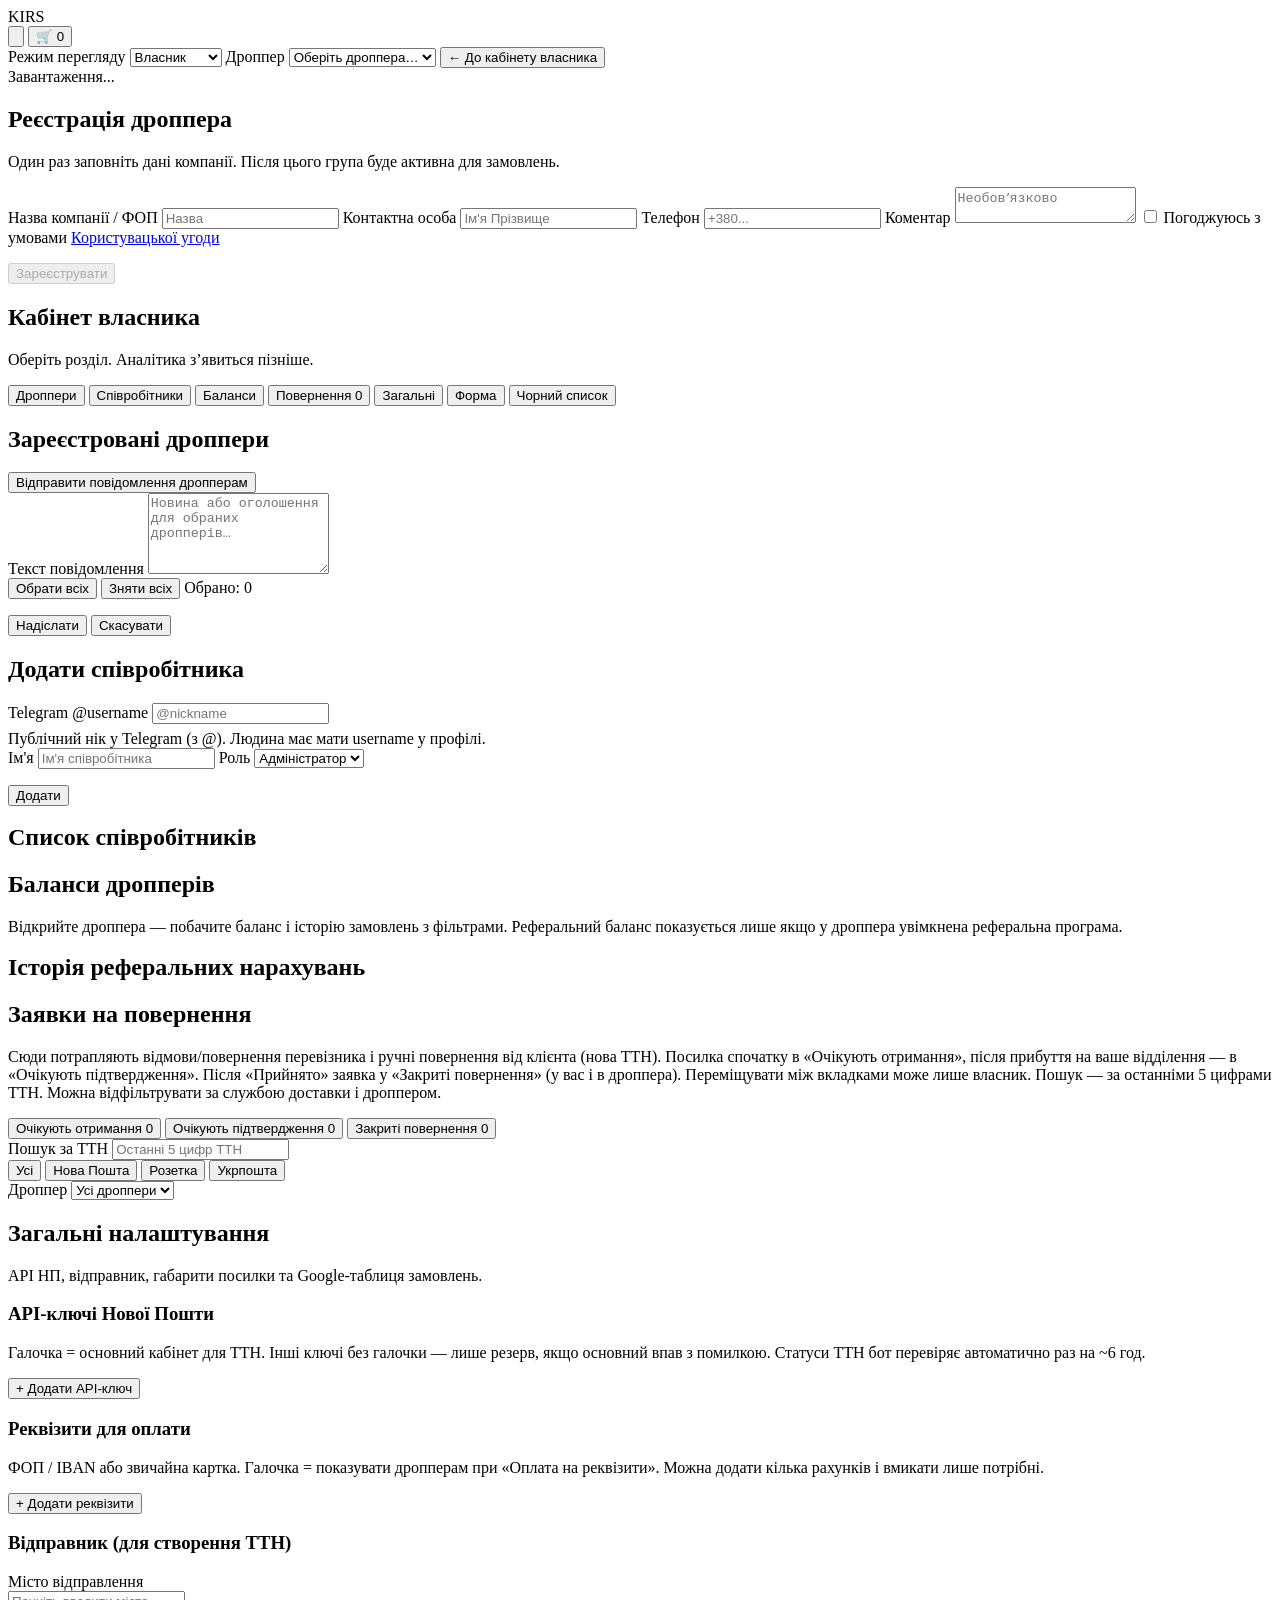
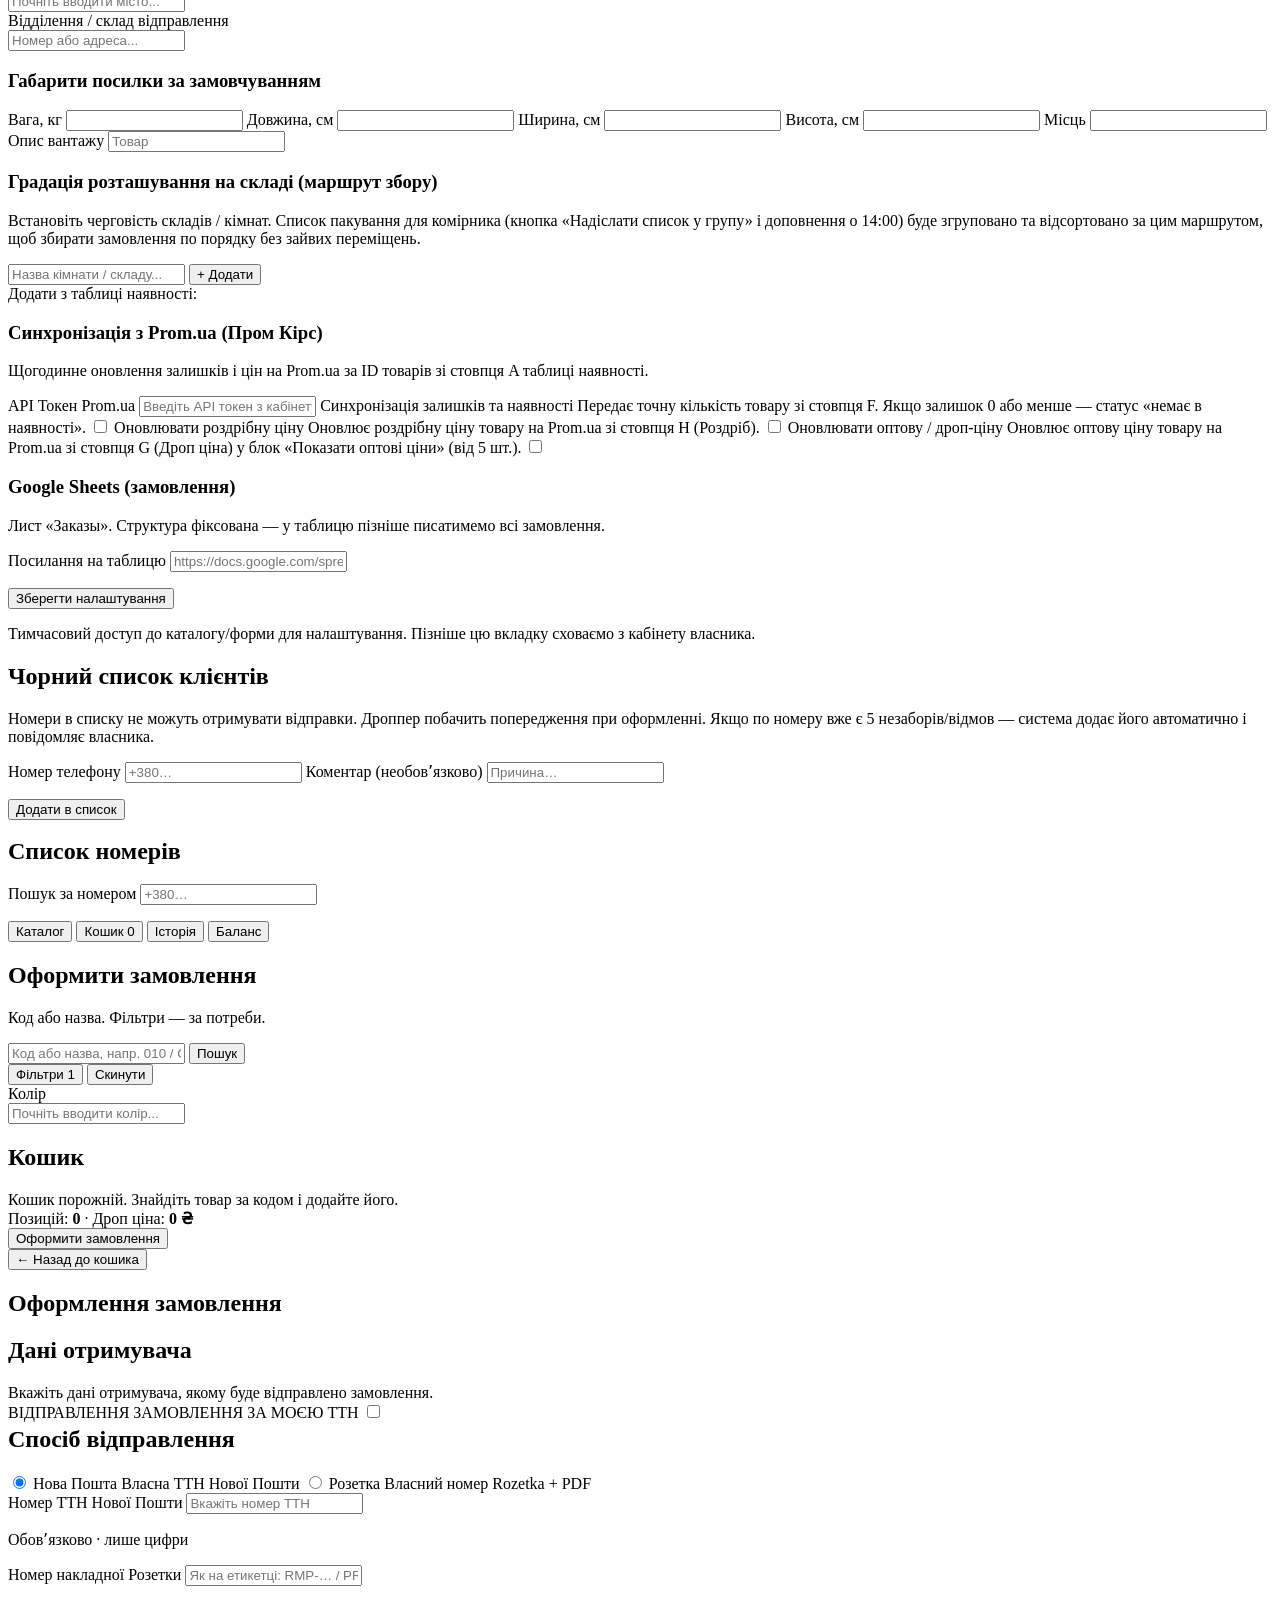
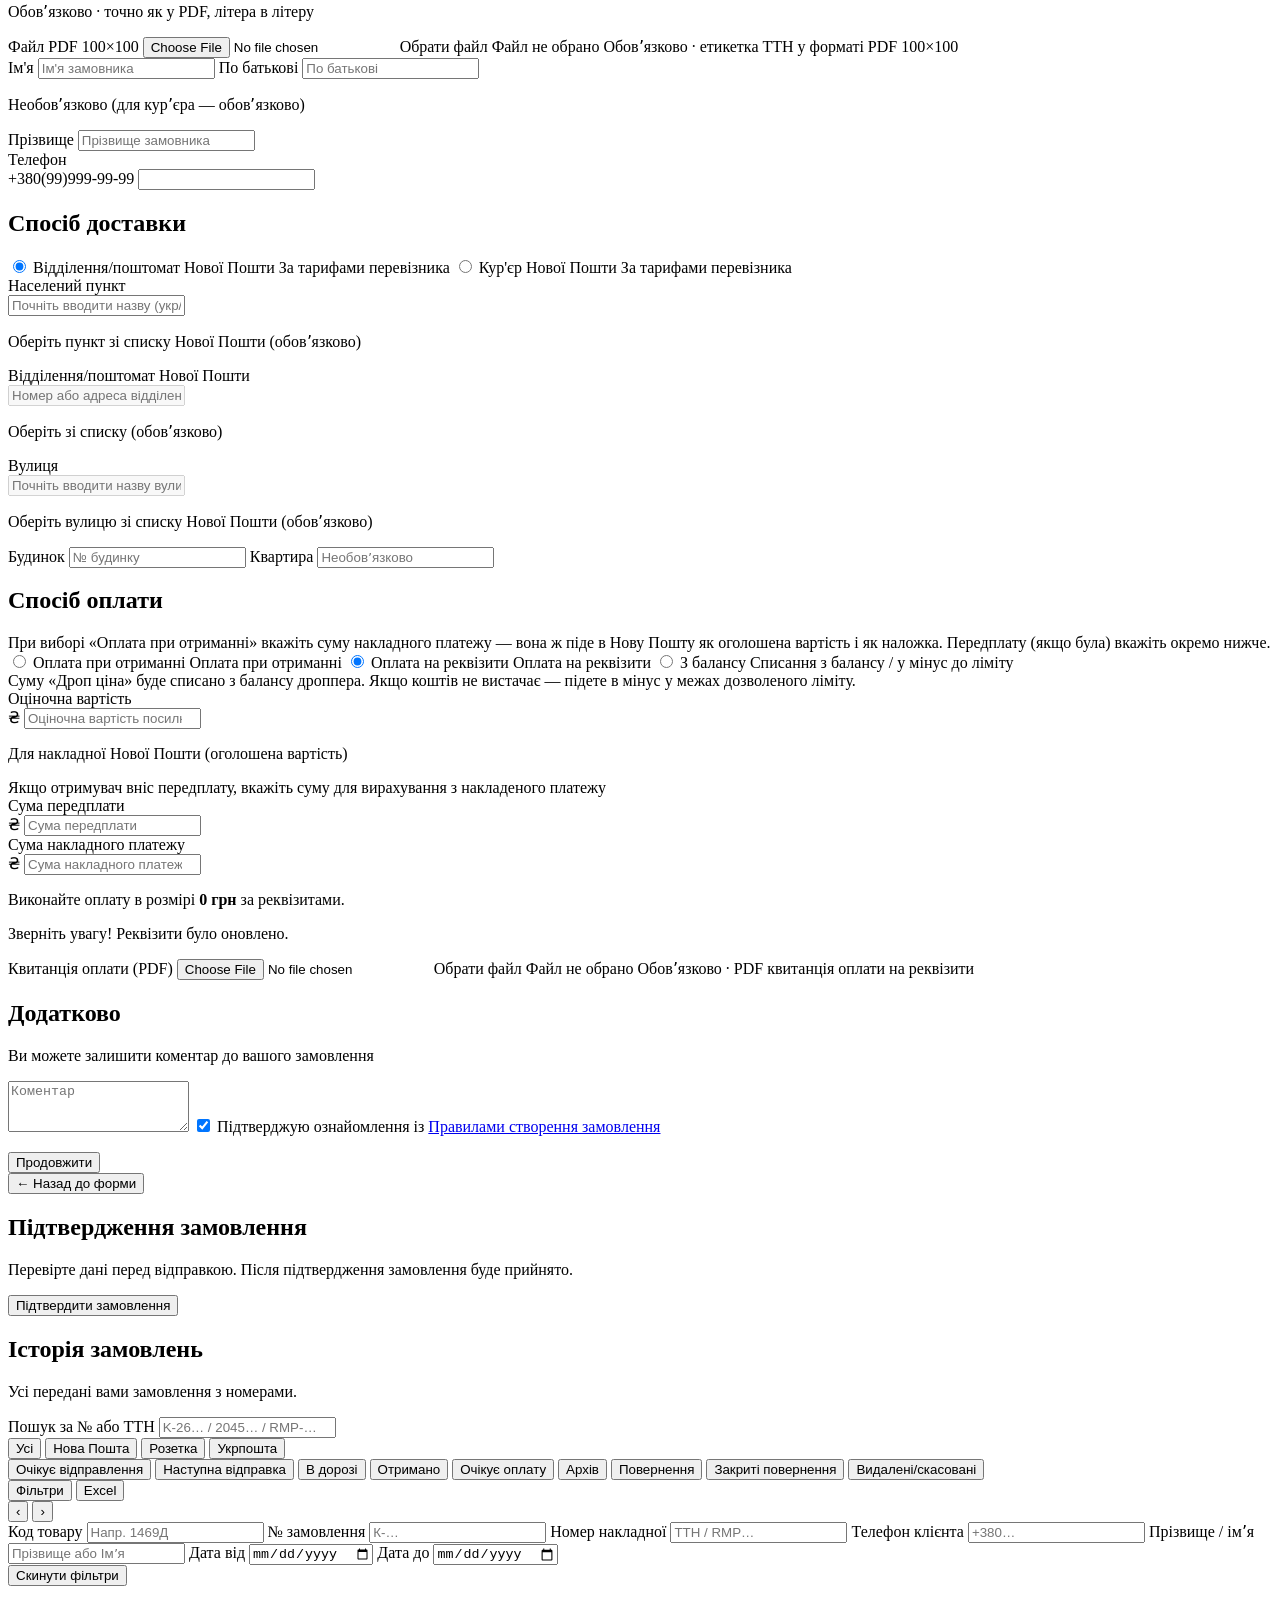
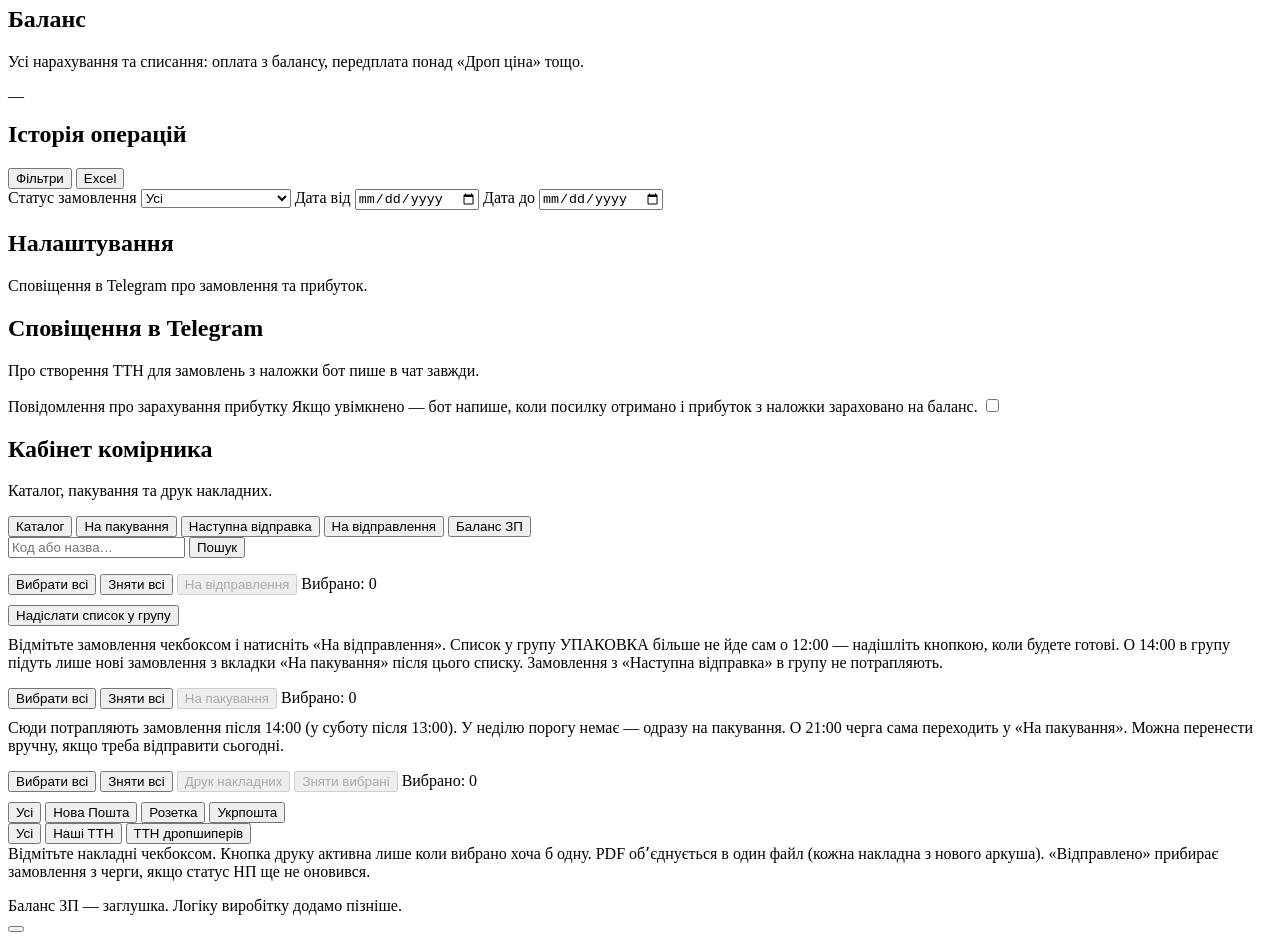
==== miniapp/index.html @ 21a5bccc "Match Rozetka TTNs letter-for-letter instead of forcing RMP-. Co-authored-by: Cursor <cursoragent@cu" ====
<!DOCTYPE html>
<html lang="uk">
<head>
  <meta charset="UTF-8" />
  <meta name="viewport" content="width=device-width, initial-scale=1, maximum-scale=1, user-scalable=no" />
  <title>Kirs — Замовлення</title>
  <link rel="icon" type="image/png" href="/static/favicon.png?v=20260912icon1" />
  <link rel="apple-touch-icon" href="/static/favicon.png?v=20260912icon1" />
  <script src="https://telegram.org/js/telegram-web-app.js"></script>
  <link rel="stylesheet" href="/static/styles.css?v=20261014pay1" />
</head>
<body>
  <div class="app">
    <header class="topbar">
      <div class="brand">KIRS</div>
      <div class="topbar-actions hidden" id="topbarActions">
        <button type="button" class="settings-chip" id="settingsChip" aria-label="Налаштування" title="Налаштування">
          <svg viewBox="0 0 24 24" fill="none" stroke="currentColor" stroke-width="2" stroke-linecap="round" stroke-linejoin="round" aria-hidden="true">
            <circle cx="12" cy="12" r="3"></circle>
            <path d="M19.4 15a1.65 1.65 0 0 0 .33 1.82l.06.06a2 2 0 1 1-2.83 2.83l-.06-.06a1.65 1.65 0 0 0-1.82-.33 1.65 1.65 0 0 0-1 1.51V21a2 2 0 1 1-4 0v-.09A1.65 1.65 0 0 0 9 19.4a1.65 1.65 0 0 0-1.82.33l-.06.06a2 2 0 1 1-2.83-2.83l.06-.06A1.65 1.65 0 0 0 4.68 15a1.65 1.65 0 0 0-1.51-1H3a2 2 0 1 1 0-4h.09A1.65 1.65 0 0 0 4.6 9a1.65 1.65 0 0 0-.33-1.82l-.06-.06a2 2 0 1 1 2.83-2.83l.06.06A1.65 1.65 0 0 0 9 4.68a1.65 1.65 0 0 0 1-1.51V3a2 2 0 1 1 4 0v.09a1.65 1.65 0 0 0 1 1.51 1.65 1.65 0 0 0 1.82-.33l.06-.06a2 2 0 1 1 2.83 2.83l-.06.06A1.65 1.65 0 0 0 19.4 9a1.65 1.65 0 0 0 1.51 1H21a2 2 0 1 1 0 4h-.09a1.65 1.65 0 0 0-1.51 1z"></path>
          </svg>
        </button>
        <button type="button" class="cart-chip" id="cartChip" aria-label="Кошик">
          <span class="cart-chip-icon">🛒</span>
          <span id="cartChipText">0</span>
        </button>
      </div>
    </header>

    <div id="rolePreviewBar" class="role-preview-bar hidden">
      <label class="role-preview-field">
        <span class="role-preview-label">Режим перегляду</span>
        <select id="previewRoleSelect">
          <option value="owner">Власник</option>
          <option value="dropper">Дроппер</option>
          <option value="admin">Адмін</option>
          <option value="manager">Менеджер</option>
          <option value="warehouse">Кладовщик</option>
        </select>
      </label>
      <label id="previewDropperWrap" class="role-preview-field hidden">
        <span class="role-preview-label">Дроппер</span>
        <select id="previewDropperSelect">
          <option value="">Оберіть дроппера…</option>
        </select>
      </label>
      <button type="button" id="previewBackOwner" class="btn secondary role-preview-back hidden">
        ← До кабінету власника
      </button>
    </div>
    <div id="previewBanner" class="preview-banner hidden" role="status"></div>

    <div id="bootStatus" class="view status">Завантаження...</div>

    <section id="registerView" class="view hidden">
      <h1 class="title">Реєстрація дроппера</h1>
      <p class="hint">Один раз заповніть дані компанії. Після цього група буде активна для замовлень.</p>
      <form id="registerForm" novalidate>
        <label class="field">
          <span class="field-label">Назва компанії / ФОП</span>
          <input id="regCompany" name="company_name" type="text" required placeholder="Назва" />
        </label>
        <label class="field">
          <span class="field-label">Контактна особа</span>
          <input id="regContact" name="contact_name" type="text" required placeholder="Ім'я Прізвище" />
        </label>
        <label class="field">
          <span class="field-label">Телефон</span>
          <input id="regPhone" name="phone" type="tel" inputmode="tel" required placeholder="+380..." />
        </label>
        <label class="field">
          <span class="field-label">Коментар</span>
          <textarea id="regComment" name="comment" rows="2" placeholder="Необовʼязково"></textarea>
        </label>
        <label class="check-row">
          <input type="checkbox" id="regAgreementAccepted" name="agreementAccepted" required />
          <span>
            Погоджуюсь з умовами
            <a
              class="inline-doc-link"
              href="/static/docs/user-agreement.html"
              target="_blank"
              rel="noopener noreferrer"
              >Користувацької угоди</a
            >
          </span>
        </label>
        <p id="registerError" class="form-error hidden"></p>
        <button type="submit" class="btn primary block" id="registerSubmit" disabled>Зареєструвати</button>
      </form>
    </section>

    <section id="ownerView" class="view hidden">
      <h1 class="title">Кабінет власника</h1>
      <p class="hint">Оберіть розділ. Аналітика з’явиться пізніше.</p>

      <nav class="tabs owner-tabs" id="ownerTabs">
        <button type="button" class="tab active" data-owner-tab="droppers">Дроппери</button>
        <button type="button" class="tab" data-owner-tab="staff">Співробітники</button>
        <button type="button" class="tab" data-owner-tab="balances">Баланси</button>
        <button type="button" class="tab" data-owner-tab="returns">
          Повернення <span class="badge hidden" data-returns-nav-count>0</span>
        </button>
        <button type="button" class="tab" data-owner-tab="settings">Загальні</button>
        <button type="button" class="tab" data-owner-tab="order">Форма</button>
        <button type="button" class="tab" data-owner-tab="blacklist">Чорний список</button>
      </nav>

      <div id="ownerTabDroppers" class="owner-panel">
        <div class="owner-droppers-head">
          <h2 class="section-title">Зареєстровані дроппери</h2>
          <button type="button" class="owner-broadcast-btn" id="ownerBroadcastOpen">
            Відправити повідомлення дропперам
          </button>
        </div>
        <div id="ownerBroadcastPanel" class="owner-broadcast-panel hidden">
          <label class="field">
            <span class="field-label">Текст повідомлення</span>
            <textarea
              id="ownerBroadcastText"
              rows="5"
              maxlength="3500"
              placeholder="Новина або оголошення для обраних дропперів…"
            ></textarea>
          </label>
          <div class="owner-broadcast-toolbar">
            <button type="button" class="btn secondary" id="ownerBroadcastSelectAll">Обрати всіх</button>
            <button type="button" class="btn secondary" id="ownerBroadcastClearAll">Зняти всіх</button>
            <span class="meta-soft" id="ownerBroadcastCount">Обрано: 0</span>
          </div>
          <p id="ownerBroadcastError" class="form-error hidden"></p>
          <div class="owner-broadcast-send-row">
            <button type="button" class="btn primary" id="ownerBroadcastSend">Надіслати</button>
            <button type="button" class="btn secondary" id="ownerBroadcastCancel">Скасувати</button>
          </div>
        </div>
        <div id="ownerDroppers" class="results"></div>
      </div>

      <div id="ownerTabStaff" class="owner-panel hidden">
        <h2 class="section-title">Додати співробітника</h2>
        <form id="staffForm" novalidate>
          <label class="field">
            <span class="field-label">Telegram @username</span>
            <input id="staffUsername" type="text" required placeholder="@nickname" autocomplete="off" />
            <span class="hint" style="margin-top:6px;display:block">
              Публічний нік у Telegram (з @). Людина має мати username у профілі.
            </span>
          </label>
          <label class="field">
            <span class="field-label">Ім'я</span>
            <input id="staffName" type="text" placeholder="Ім'я співробітника" />
          </label>
          <label class="field">
            <span class="field-label">Роль</span>
            <select id="staffRole">
              <option value="admin">Адміністратор</option>
              <option value="manager">Менеджер</option>
              <option value="warehouse">Комірник</option>
            </select>
          </label>
          <p id="staffError" class="form-error hidden"></p>
          <button type="submit" class="btn primary block">Додати</button>
        </form>

        <h2 class="section-title" style="margin-top:18px">Список співробітників</h2>
        <div id="ownerStaff" class="results"></div>
      </div>

      <div id="ownerTabBalances" class="owner-panel hidden">
        <h2 class="section-title">Баланси дропперів</h2>
        <p class="hint">Відкрийте дроппера — побачите баланс і історію замовлень з фільтрами. Реферальний баланс показується лише якщо у дроппера увімкнена реферальна програма.</p>
        <div id="ownerBalances" class="results"></div>
        <div id="ownerReferralHistoryWrap" class="hidden">
          <h2 class="section-title" style="margin-top:18px">Історія реферальних нарахувань</h2>
          <div id="ownerReferralHistory" class="results"></div>
        </div>
      </div>

      <div id="ownerTabReturns" class="owner-panel hidden">
        <h2 class="section-title">Заявки на повернення</h2>
        <p class="hint">
          Сюди потрапляють відмови/повернення перевізника і ручні повернення від клієнта
          (нова ТТН). Посилка спочатку в «Очікують отримання», після прибуття на ваше
          відділення — в «Очікують підтвердження». Після «Прийнято» заявка у
          «Закриті повернення» (у вас і в дроппера). Переміщувати між вкладками може
          лише власник. Пошук — за останніми 5 цифрами ТТН. Можна відфільтрувати
          за службою доставки і дроппером.
        </p>
        <div class="owner-returns-tabs" id="ownerReturnsTabs" role="tablist">
          <button type="button" class="tab active" data-returns-bucket="awaiting_receipt">
            Очікують отримання
            <span class="badge hidden" data-returns-count="awaiting_receipt">0</span>
          </button>
          <button type="button" class="tab" data-returns-bucket="awaiting_confirm">
            Очікують підтвердження
            <span class="badge hidden" data-returns-count="awaiting_confirm">0</span>
          </button>
          <button type="button" class="tab" data-returns-bucket="closed">
            Закриті повернення
            <span class="badge hidden" data-returns-count="closed">0</span>
          </button>
        </div>
        <label class="field" style="margin-top:12px">
          <span class="field-label">Пошук за ТТН</span>
          <input id="ownerReturnsSearch" type="search" inputmode="numeric" placeholder="Останні 5 цифр ТТН" autocomplete="off" />
        </label>
        <div class="owner-returns-filters">
          <div class="warehouse-carrier-filters" id="ownerReturnsCarrierFilters">
            <button type="button" class="chip-tag active" data-returns-carrier="all">Усі</button>
            <button type="button" class="chip-tag" data-returns-carrier="np">Нова Пошта</button>
            <button type="button" class="chip-tag" data-returns-carrier="rozetka">Розетка</button>
            <button type="button" class="chip-tag" data-returns-carrier="ukrposhta">Укрпошта</button>
          </div>
          <label class="field compact-field owner-returns-dropper-field">
            <span class="field-label">Дроппер</span>
            <select id="ownerReturnsDropperFilter">
              <option value="">Усі дроппери</option>
            </select>
          </label>
        </div>
        <div id="ownerReturnsList" class="results" style="margin-top:12px"></div>
      </div>

      <div id="ownerTabSettings" class="owner-panel hidden">
        <h2 class="section-title">Загальні налаштування</h2>
        <p class="hint">API НП, відправник, габарити посилки та Google-таблиця замовлень.</p>
        <form id="generalSettingsForm" novalidate>
          <div class="form-section">
            <h3 class="section-title">API-ключі Нової Пошти</h3>
            <p class="hint">Галочка = основний кабінет для ТТН. Інші ключі без галочки — лише резерв, якщо основний впав з помилкою. Статуси ТТН бот перевіряє автоматично раз на ~6 год.</p>
            <p class="hint" id="npWebhookHint"></p>
            <div id="npApiKeysList" class="np-keys-list"></div>
            <button type="button" class="btn primary" id="npApiKeyAdd">+ Додати API-ключ</button>
          </div>

          <div class="form-section">
            <h3 class="section-title">Реквізити для оплати</h3>
            <p class="hint">
              ФОП / IBAN або звичайна картка. Галочка = показувати дропперам при «Оплата на реквізити».
              Можна додати кілька рахунків і вмикати лише потрібні.
            </p>
            <div id="paymentRequisitesList" class="np-keys-list"></div>
            <button type="button" class="btn primary" id="paymentRequisiteAdd">+ Додати реквізити</button>
          </div>

          <div class="form-section">
            <h3 class="section-title">Відправник (для створення ТТН)</h3>
            <label class="field">
              <span class="field-label">Місто відправлення</span>
              <div class="ac-field" data-ac="sender-city">
                <input id="senderCity" type="text" autocomplete="off" placeholder="Почніть вводити місто..." />
                <div class="ac-dropdown hidden" id="senderCityDropdown" role="listbox"></div>
              </div>
              <input type="hidden" id="senderCityRef" />
              <input type="hidden" id="senderSettlementRef" />
            </label>
            <label class="field">
              <span class="field-label">Відділення / склад відправлення</span>
              <div class="ac-field" data-ac="sender-warehouse">
                <input id="senderWarehouse" type="text" autocomplete="off" placeholder="Номер або адреса..." />
                <div class="ac-dropdown hidden" id="senderWarehouseDropdown" role="listbox"></div>
              </div>
              <input type="hidden" id="senderWarehouseRef" />
              <input type="hidden" id="senderWarehouseNumber" />
            </label>
          </div>

          <div class="form-section">
            <h3 class="section-title">Габарити посилки за замовчуванням</h3>
            <div class="dims-grid">
              <label class="field compact-field">
                <span class="field-label">Вага, кг</span>
                <input id="parcelWeight" type="number" min="0.1" step="0.1" />
              </label>
              <label class="field compact-field">
                <span class="field-label">Довжина, см</span>
                <input id="parcelLength" type="number" min="1" step="1" />
              </label>
              <label class="field compact-field">
                <span class="field-label">Ширина, см</span>
                <input id="parcelWidth" type="number" min="1" step="1" />
              </label>
              <label class="field compact-field">
                <span class="field-label">Висота, см</span>
                <input id="parcelHeight" type="number" min="1" step="1" />
              </label>
              <label class="field compact-field">
                <span class="field-label">Місць</span>
                <input id="parcelSeats" type="number" min="1" step="1" />
              </label>
            </div>
            <label class="field">
              <span class="field-label">Опис вантажу</span>
              <input id="parcelDescription" type="text" placeholder="Товар" />
            </label>
          </div>

          <div class="form-section">
            <h3 class="section-title">Градація розташування на складі (маршрут збору)</h3>
            <p class="hint">
              Встановіть черговість складів / кімнат. Список пакування для комірника (кнопка «Надіслати список у групу» і доповнення о 14:00) буде згруповано та відсортовано за цим маршрутом, щоб збирати замовлення по порядку без зайвих переміщень.
            </p>
            <div id="warehouseLocationsList" class="locations-priority-list"></div>
            <div class="locations-actions-row">
              <input id="newLocationInput" type="text" placeholder="Назва кімнати / складу..." maxlength="100" />
              <button type="button" class="btn primary" id="addLocationBtn">+ Додати</button>
            </div>
            <div id="catalogLocationsChipsWrap" class="quick-chips-wrap hidden">
              <span class="hint" style="margin-bottom:6px; display:block">Додати з таблиці наявності:</span>
              <div id="catalogLocationsChipsList" class="chips-row"></div>
            </div>
          </div>

          <div class="form-section">
            <h3 class="section-title">Синхронізація з Prom.ua (Пром Кірс)</h3>
            <p class="hint">
              Щогодинне оновлення залишків і цін на Prom.ua за ID товарів зі стовпця A таблиці наявності.
            </p>
            <label class="field">
              <span class="field-label">API Токен Prom.ua</span>
              <input id="promApiToken" type="password" placeholder="Введіть API токен з кабінету Prom..." autocomplete="off" />
            </label>
            <label class="setting-row toggle-row" style="margin-top:12px">
              <span class="toggle-text">
                Синхронізація залишків та наявності
                <span class="setting-hint">
                  Передає точну кількість товару зі стовпця F. Якщо залишок 0 або менше — статус «немає в наявності».
                </span>
              </span>
              <input type="checkbox" id="promSyncStock" class="toggle-input" />
              <span class="toggle-ui" aria-hidden="true"></span>
            </label>
            <label class="setting-row toggle-row" style="margin-top:12px">
              <span class="toggle-text">
                Оновлювати роздрібну ціну
                <span class="setting-hint">
                  Оновлює роздрібну ціну товару на Prom.ua зі стовпця H (Роздріб).
                </span>
              </span>
              <input type="checkbox" id="promSyncRetailPrice" class="toggle-input" />
              <span class="toggle-ui" aria-hidden="true"></span>
            </label>
            <label class="setting-row toggle-row" style="margin-top:12px">
              <span class="toggle-text">
                Оновлювати оптову / дроп-ціну
                <span class="setting-hint">
                  Оновлює оптову ціну товару на Prom.ua зі стовпця G (Дроп ціна) у блок «Показати оптові ціни» (від 5 шт.).
                </span>
              </span>
              <input type="checkbox" id="promSyncDropPrice" class="toggle-input" />
              <span class="toggle-ui" aria-hidden="true"></span>
            </label>
          </div>

          <div class="form-section">
            <h3 class="section-title">Google Sheets (замовлення)</h3>
            <p class="hint">Лист «Заказы». Структура фіксована — у таблицю пізніше писатимемо всі замовлення.</p>
            <label class="field">
              <span class="field-label">Посилання на таблицю</span>
              <input id="ordersSheetUrl" type="url" placeholder="https://docs.google.com/spreadsheets/d/..." />
            </label>
            <div class="info-box" id="ordersSheetColumnsHint"></div>
          </div>

          <p id="generalSettingsError" class="form-error hidden"></p>
          <p id="generalSettingsOk" class="hint hidden" style="color:var(--ok)"></p>
          <button type="submit" class="btn primary block">Зберегти налаштування</button>
        </form>
      </div>

      <div id="ownerTabOrder" class="owner-panel hidden">
        <p class="hint owner-order-hint">
          Тимчасовий доступ до каталогу/форми для налаштування. Пізніше цю вкладку сховаємо з кабінету власника.
        </p>
      </div>

      <div id="ownerTabBlacklist" class="owner-panel hidden">
        <h2 class="section-title">Чорний список клієнтів</h2>
        <p class="hint">
          Номери в списку не можуть отримувати відправки. Дроппер побачить попередження при оформленні.
          Якщо по номеру вже є 5 незаборів/відмов — система додає його автоматично і повідомляє власника.
        </p>
        <form id="blacklistForm" class="blacklist-form" novalidate>
          <label class="field">
            <span class="field-label">Номер телефону</span>
            <input id="blacklistPhone" type="tel" inputmode="tel" placeholder="+380…" required />
          </label>
          <label class="field">
            <span class="field-label">Коментар (необовʼязково)</span>
            <input id="blacklistNote" type="text" placeholder="Причина…" maxlength="500" />
          </label>
          <p id="blacklistError" class="form-error hidden"></p>
          <button type="submit" class="btn primary block">Додати в список</button>
        </form>
        <h2 class="section-title" style="margin-top:18px">Список номерів</h2>
        <label class="field blacklist-search-field">
          <span class="field-label">Пошук за номером</span>
          <input id="blacklistSearch" type="search" inputmode="tel" placeholder="+380…" autocomplete="off" />
        </label>
        <p id="blacklistFilterMeta" class="meta-soft blacklist-filter-meta hidden"></p>
        <div id="ownerBlacklist" class="results"></div>
      </div>
    </section>

    <nav class="tabs hidden" id="mainTabs">
      <button type="button" class="tab active" data-tab="catalog">Каталог</button>
      <button type="button" class="tab" data-tab="cart">Кошик <span class="badge" id="cartBadge">0</span></button>
      <button type="button" class="tab" data-tab="history">Історія</button>
      <button type="button" class="tab" data-tab="balance">Баланс</button>
    </nav>

    <main id="orderMain" class="hidden">
      <section id="catalogView" class="view">
        <h1 class="title">Оформити замовлення</h1>
        <p class="hint">Код або назва. Фільтри — за потреби.</p>

        <form id="searchForm" class="search-block">
          <div class="search-row">
            <input
              id="searchInput"
              type="text"
              autocomplete="off"
              placeholder="Код або назва, напр. 010 / Geneva"
            />
            <button type="submit" class="btn primary">Пошук</button>
          </div>
          <div class="filter-bar">
            <button type="button" class="filter-toggle" id="filtersToggle" aria-expanded="false">
              Фільтри
              <span class="filter-badge hidden" id="filtersBadge">1</span>
            </button>
            <button type="button" class="filter-clear hidden" id="filtersClear">Скинути</button>
          </div>
          <div id="filtersPanel" class="filters-panel hidden">
            <label class="field compact-field">
              <span class="field-label">Колір</span>
              <div class="ac-field" data-ac="color">
                <input
                  id="colorFilter"
                  type="text"
                  autocomplete="off"
                  placeholder="Почніть вводити колір..."
                />
                <div class="ac-dropdown hidden" id="colorDropdown" role="listbox"></div>
              </div>
            </label>
          </div>
        </form>

        <div id="status" class="status"></div>
        <div id="results" class="results"></div>
      </section>

      <section id="cartView" class="view hidden">
        <h1 class="title">Кошик</h1>
        <div id="cartEmpty" class="empty">Кошик порожній. Знайдіть товар за кодом і додайте його.</div>
        <div id="cartList" class="cart-list"></div>
        <div id="cartFooter" class="cart-footer hidden">
          <div class="cart-total">
            Позицій: <strong id="cartCount">0</strong>
            · Дроп ціна: <strong id="cartSum">0 ₴</strong>
          </div>
          <button type="button" class="btn primary block" id="checkoutBtn">Оформити замовлення</button>
        </div>
      </section>

      <section id="checkoutView" class="view hidden">
        <button type="button" class="back-link" id="checkoutBack">← Назад до кошика</button>
        <h1 class="title">Оформлення замовлення</h1>

        <form id="checkoutForm" novalidate>
          <div class="form-section">
            <h2 class="section-title">Дані отримувача</h2>
            <div class="info-box">
              Вкажіть дані отримувача, якому буде відправлено замовлення.
            </div>

            <label class="toggle-row" id="ownTtnToggleRow">
              <span class="toggle-text">ВІДПРАВЛЕННЯ ЗАМОВЛЕННЯ ЗА МОЄЮ ТТН</span>
              <input type="checkbox" id="ownTtn" name="ownTtn" class="toggle-input" />
              <span class="toggle-ui" aria-hidden="true"></span>
            </label>

            <div id="ttnFields" class="hidden">
              <h2 class="section-title" style="margin-top:4px">Спосіб відправлення</h2>
              <div class="choice-list" role="radiogroup" aria-label="Спосіб відправлення за ТТН">
                <label class="choice-card">
                  <input type="radio" name="ownTtnCarrier" value="nova_poshta" checked />
                  <span class="choice-body">
                    <span class="choice-title">Нова Пошта</span>
                    <span class="choice-sub">Власна ТТН Нової Пошти</span>
                  </span>
                </label>
                <label class="choice-card">
                  <input type="radio" name="ownTtnCarrier" value="rozetka" />
                  <span class="choice-body">
                    <span class="choice-title">Розетка</span>
                    <span class="choice-sub">Власний номер Rozetka + PDF</span>
                  </span>
                </label>
              </div>

              <div id="ttnNpBlock">
                <label class="field">
                  <span class="field-label">Номер ТТН Нової Пошти</span>
                  <input
                    id="ttnNumber"
                    name="ttnNumber"
                    type="text"
                    inputmode="numeric"
                    autocomplete="off"
                    placeholder="Вкажіть номер ТТН"
                  />
                  <p class="field-hint">Обовʼязково · лише цифри</p>
                </label>
              </div>

              <div id="ttnRmpBlock" class="hidden">
                <label class="field">
                  <span class="field-label">Номер накладної Розетки</span>
                  <input
                    id="rmpNumber"
                    name="rmpNumber"
                    type="text"
                    autocomplete="off"
                    placeholder="Як на етикетці: RMP-… / PRM-… / 723-…"
                  />
                  <p class="field-hint">Обовʼязково · точно як у PDF, літера в літеру</p>
                </label>
              </div>

              <div class="field" id="ttnPdfField">
                <span class="field-label">Файл PDF 100×100</span>
                <label class="file-picker">
                  <input id="ttnPdf" name="ttnPdf" class="file-picker-input" type="file" accept="application/pdf,.pdf" />
                  <span class="file-picker-btn">Обрати файл</span>
                  <span class="file-picker-name" id="ttnPdfName" data-empty="Файл не обрано">Файл не обрано</span>
                </label>
                <span class="field-hint">Обовʼязково · етикетка ТТН у форматі PDF 100×100</span>
              </div>
            </div>

            <div id="recipientNameFields">
              <label class="field">
                <span class="field-label">Ім'я</span>
                <input id="firstName" name="firstName" type="text" autocomplete="given-name" placeholder="Ім'я замовника" />
              </label>
              <label class="field">
                <span class="field-label">По батькові</span>
                <input id="patronymic" name="patronymic" type="text" autocomplete="additional-name" placeholder="По батькові" />
                <p class="field-hint" id="patronymicHint">Необовʼязково (для курʼєра — обовʼязково)</p>
              </label>
              <label class="field">
                <span class="field-label">Прізвище</span>
                <input id="lastName" name="lastName" type="text" autocomplete="family-name" placeholder="Прізвище замовника" />
              </label>
            </div>

            <label class="field" id="phoneFieldWrap">
              <span class="field-label" id="phoneFieldLabel">Телефон</span>
              <div class="phone-field">
                <span class="phone-ghost" id="phoneGhost" aria-hidden="true">+380(99)999-99-99</span>
                <input
                  id="phone"
                  name="phone"
                  class="phone-input"
                  type="tel"
                  inputmode="tel"
                  autocomplete="tel"
                  maxlength="18"
                  placeholder=""
                  required
                />
              </div>
              <p id="phoneBlacklistWarn" class="form-error hidden" style="margin-top:8px"></p>
            </label>
          </div>

          <div class="form-section" id="deliverySection">
            <h2 class="section-title">Спосіб доставки</h2>

            <div class="choice-list" role="radiogroup" aria-label="Спосіб доставки">
              <label class="choice-card">
                <input type="radio" name="deliveryMethod" value="np_warehouse" checked />
                <span class="choice-body">
                  <span class="choice-title">Відділення/поштомат Нової Пошти</span>
                  <span class="choice-sub">За тарифами перевізника</span>
                </span>
              </label>
              <label class="choice-card">
                <input type="radio" name="deliveryMethod" value="np_courier" />
                <span class="choice-body">
                  <span class="choice-title">Кур'єр Нової Пошти</span>
                  <span class="choice-sub">За тарифами перевізника</span>
                </span>
              </label>
            </div>

            <div id="npDeliveryFields">
              <label class="field">
                <span class="field-label">Населений пункт</span>
                <div class="ac-field" data-ac="city">
                  <input
                    id="city"
                    name="city"
                    type="text"
                    autocomplete="off"
                    placeholder="Почніть вводити назву (укр/рос)"
                  />
                  <input type="hidden" id="cityRef" name="cityRef" value="" />
                  <input type="hidden" id="settlementRef" name="settlementRef" value="" />
                  <div class="ac-dropdown hidden" id="cityDropdown" role="listbox"></div>
                </div>
                <p class="field-hint">Оберіть пункт зі списку Нової Пошти (обовʼязково)</p>
              </label>
              <label class="field" id="warehouseField">
                <span class="field-label" id="warehouseLabel">Відділення/поштомат Нової Пошти</span>
                <div class="ac-field" data-ac="warehouse">
                  <input
                    id="warehouse"
                    name="warehouse"
                    type="text"
                    autocomplete="off"
                    placeholder="Номер або адреса відділення/поштомату"
                    disabled
                  />
                  <input type="hidden" id="warehouseRef" name="warehouseRef" value="" />
                  <div class="ac-dropdown hidden" id="warehouseDropdown" role="listbox"></div>
                </div>
                <p class="field-hint">Оберіть зі списку (обовʼязково)</p>
              </label>
              <div id="courierAddressFields" class="hidden">
                <label class="field">
                  <span class="field-label">Вулиця</span>
                  <div class="ac-field" data-ac="street">
                    <input
                      id="street"
                      name="street"
                      type="text"
                      autocomplete="off"
                      placeholder="Почніть вводити назву вулиці"
                      disabled
                    />
                    <input type="hidden" id="streetRef" name="streetRef" value="" />
                    <div class="ac-dropdown hidden" id="streetDropdown" role="listbox"></div>
                  </div>
                  <p class="field-hint">Оберіть вулицю зі списку Нової Пошти (обовʼязково)</p>
                </label>
                <div class="field-row">
                  <label class="field">
                    <span class="field-label">Будинок</span>
                    <input id="house" name="house" type="text" autocomplete="off" placeholder="№ будинку" />
                  </label>
                  <label class="field">
                    <span class="field-label">Квартира</span>
                    <input id="apartment" name="apartment" type="text" autocomplete="off" placeholder="Необовʼязково" />
                  </label>
                </div>
              </div>
            </div>
          </div>

          <div class="form-section">
            <h2 class="section-title">Спосіб оплати</h2>
            <div class="info-box" id="codPaymentHint">
              При виборі «Оплата при отриманні» вкажіть суму накладного платежу —
              вона ж піде в Нову Пошту як оголошена вартість і як наложка.
              Передплату (якщо була) вкажіть окремо нижче.
            </div>

            <div class="choice-list" role="radiogroup" aria-label="Спосіб оплати">
              <label class="choice-card hidden" id="codPaymentCard">
                <input type="radio" name="paymentMethod" value="cod" />
                <span class="choice-body">
                  <span class="choice-title">Оплата при отриманні</span>
                  <span class="choice-sub">Оплата при отриманні</span>
                </span>
              </label>
              <label class="choice-card" id="requisitesPaymentCard">
                <input type="radio" name="paymentMethod" value="requisites" checked />
                <span class="choice-body">
                  <span class="choice-title">Оплата на реквізити</span>
                  <span class="choice-sub">Оплата на реквізити</span>
                </span>
              </label>
              <label class="choice-card hidden" id="balancePaymentCard">
                <input type="radio" name="paymentMethod" value="balance" />
                <span class="choice-body">
                  <span class="choice-title">З балансу</span>
                  <span class="choice-sub">Списання з балансу / у мінус до ліміту</span>
                </span>
              </label>
            </div>

            <div id="balancePayHint" class="info-box hidden">
              Суму «Дроп ціна» буде списано з балансу дроппера. Якщо коштів не вистачає — підете в мінус у межах дозволеного ліміту.
            </div>

            <div id="paymentEstimatedSlot">
              <div id="estimatedCostBlock" class="hidden">
                <label class="field">
                  <span class="field-label" id="estimatedCostLabel">Оціночна вартість</span>
                  <div class="input-with-prefix">
                    <span class="input-prefix">₴</span>
                    <input
                      id="estimatedCost"
                      name="estimatedCost"
                      type="number"
                      min="1"
                      step="1"
                      inputmode="numeric"
                      placeholder="Оціночна вартість посилки"
                    />
                  </div>
                  <p class="field-hint" id="estimatedCostHint">Для накладної Нової Пошти (оголошена вартість)</p>
                </label>
              </div>
            </div>

            <div id="prepayBlock" class="hidden">
              <div class="info-box" id="prepayHint">
                Якщо отримувач вніс передплату, вкажіть суму для вирахування з накладеного платежу
              </div>
              <label class="field" id="prepayField">
                <span class="field-label">Сума передплати</span>
                <div class="input-with-prefix">
                  <span class="input-prefix">₴</span>
                  <input id="prepay" name="prepay" type="number" min="0" step="1" inputmode="numeric" placeholder="Сума передплати" />
                </div>
              </label>
              <label class="field hidden" id="codAmountField">
                <span class="field-label">Сума накладного платежу</span>
                <div class="input-with-prefix">
                  <span class="input-prefix">₴</span>
                  <input
                    id="codAmount"
                    name="codAmount"
                    type="number"
                    min="0"
                    step="1"
                    inputmode="numeric"
                    placeholder="Сума накладного платежу"
                  />
                </div>
              </label>
            </div>

            <div id="requisitesBlock" class="hidden">
              <div class="requisites-box">
                <p id="requisitesIntro">
                  Виконайте оплату в розмірі <strong id="payAmountLabel">0 грн</strong> за реквізитами.
                </p>
                <p class="requisites-warn">Зверніть увагу! Реквізити було оновлено.</p>
                <div class="requisites-details" id="requisitesDetails"></div>
              </div>
              <div class="field" id="receiptField">
                <span class="field-label">Квитанція оплати (PDF)</span>
                <label class="file-picker">
                  <input
                    id="receiptPdf"
                    name="receiptPdf"
                    class="file-picker-input"
                    type="file"
                    accept="application/pdf,.pdf"
                  />
                  <span class="file-picker-btn">Обрати файл</span>
                  <span class="file-picker-name" id="receiptPdfName" data-empty="Файл не обрано"
                    >Файл не обрано</span
                  >
                </label>
                <span class="field-hint">Обовʼязково · PDF квитанція оплати на реквізити</span>
              </div>
            </div>
          </div>

          <div class="form-section">
            <h2 class="section-title">Додатково</h2>
            <p class="hint">Ви можете залишити коментар до вашого замовлення</p>
            <label class="field">
              <textarea id="comment" name="comment" rows="3" placeholder="Коментар"></textarea>
            </label>

            <label class="check-row">
              <input type="checkbox" id="rulesAccepted" name="rulesAccepted" checked />
              <span>
                Підтверджую ознайомлення із
                <a
                  class="inline-doc-link"
                  href="/static/docs/user-agreement.html"
                  target="_blank"
                  rel="noopener noreferrer"
                  >Правилами створення замовлення</a
                >
              </span>
            </label>
          </div>

          <p id="checkoutError" class="form-error hidden"></p>
          <button type="submit" class="btn primary block" id="checkoutContinue">Продовжити</button>
        </form>
      </section>

      <section id="confirmView" class="view hidden">
        <button type="button" class="back-link" id="confirmBack">← Назад до форми</button>
        <h1 class="title">Підтвердження замовлення</h1>
        <p class="hint">Перевірте дані перед відправкою. Після підтвердження замовлення буде прийнято.</p>
        <div id="confirmSummary" class="confirm-summary"></div>
        <p id="confirmError" class="form-error hidden"></p>
        <button type="button" class="btn primary block" id="confirmSubmit">Підтвердити замовлення</button>
      </section>

      <section id="historyView" class="view hidden">
        <h1 class="title">Історія замовлень</h1>
        <p class="hint" id="historyViewHint">Усі передані вами замовлення з номерами.</p>
        <label class="field compact-field orders-search-field">
          <span class="field-label">Пошук за № або ТТН</span>
          <input
            id="historyOrdersSearch"
            type="search"
            data-orders-search
            placeholder="K-26… / 2045… / RMP-…"
            autocomplete="off"
          />
        </label>
        <div class="warehouse-carrier-filters" id="historyCarrierFilters">
          <button type="button" class="chip-tag active" data-history-carrier="all">Усі</button>
          <button type="button" class="chip-tag" data-history-carrier="np">Нова Пошта</button>
          <button type="button" class="chip-tag" data-history-carrier="rozetka">Розетка</button>
          <button type="button" class="chip-tag" data-history-carrier="ukrposhta">Укрпошта</button>
        </div>
        <nav class="tabs history-buckets" id="historyBuckets" aria-label="Фільтр історії">
          <button type="button" class="tab active" data-history-bucket="awaiting">Очікує відправлення</button>
          <button type="button" class="tab" data-history-bucket="next_ship">Наступна відправка</button>
          <button type="button" class="tab" data-history-bucket="transit">В дорозі</button>
          <button type="button" class="tab" data-history-bucket="received">Отримано</button>
          <button type="button" class="tab" data-history-bucket="awaiting_payment">Очікує оплату</button>
          <button type="button" class="tab" data-history-bucket="archive">Архів</button>
          <button type="button" class="tab" data-history-bucket="returns">Повернення</button>
          <button type="button" class="tab" data-history-bucket="returns_closed">Закриті повернення</button>
          <button type="button" class="tab" data-history-bucket="cancelled">Видалені/скасовані</button>
        </nav>
        <div class="history-filters-bar orders-toolbar">
          <button type="button" class="btn secondary" id="historyFiltersToggle">Фільтри</button>
          <button type="button" class="btn secondary" id="historyExcelExport">Excel</button>
          <div class="orders-pager" id="historyPager">
            <button type="button" class="btn secondary orders-pager-btn" id="historyPagePrev" aria-label="Попередні">‹</button>
            <span class="orders-pager-label" id="historyPageLabel"></span>
            <button type="button" class="btn secondary orders-pager-btn" id="historyPageNext" aria-label="Наступні">›</button>
          </div>
        </div>
        <div id="historyFiltersPanel" class="owner-orders-filters history-orders-filters hidden" data-history-order-filters>
          <label class="field compact-field">
            <span class="field-label">Код товару</span>
            <input type="text" data-filter-code placeholder="Напр. 1469Д" autocomplete="off" />
          </label>
          <label class="field compact-field">
            <span class="field-label">№ замовлення</span>
            <input type="text" data-filter-order placeholder="К-…" autocomplete="off" />
          </label>
          <label class="field compact-field">
            <span class="field-label">Номер накладної</span>
            <input type="text" data-filter-ttn placeholder="ТТН / RMP…" autocomplete="off" />
          </label>
          <label class="field compact-field">
            <span class="field-label">Телефон клієнта</span>
            <input type="text" data-filter-phone placeholder="+380…" autocomplete="off" />
          </label>
          <label class="field compact-field">
            <span class="field-label">Прізвище / імʼя</span>
            <input type="text" data-filter-name placeholder="Прізвище або Імʼя" autocomplete="off" />
          </label>
          <label class="field compact-field">
            <span class="field-label">Дата від</span>
            <input type="date" data-filter-date-from />
          </label>
          <label class="field compact-field">
            <span class="field-label">Дата до</span>
            <input type="date" data-filter-date-to />
          </label>
          <div class="owner-orders-filters-actions">
            <button type="button" class="btn secondary" id="historyFiltersReset" data-filter-reset>Скинути фільтри</button>
          </div>
        </div>
        <p class="meta-soft history-orders-count hidden" id="historyOrdersCount"></p>
        <div id="ordersHistory" class="results"></div>
      </section>

      <section id="balanceView" class="view hidden">
        <h1 class="title">Баланс</h1>
        <p class="hint" id="balanceHint">
          Усі нарахування та списання: оплата з балансу, передплата понад «Дроп ціна» тощо.
        </p>
        <div class="balance-heroes" id="balanceHero">—</div>
        <div class="balance-conditional meta-soft hidden" id="balanceConditional"></div>
        <div class="balance-stats" id="balanceStats"></div>
        <h2 class="section-title" style="margin-top:16px">Історія операцій</h2>
        <div class="orders-toolbar" id="balanceExportBar">
          <button type="button" class="btn secondary" id="balanceFiltersToggle">Фільтри</button>
          <button type="button" class="btn secondary" id="balanceExcelExport">Excel</button>
        </div>
        <div id="balanceFiltersPanel" class="owner-orders-filters history-orders-filters hidden">
          <label class="field compact-field">
            <span class="field-label">Статус замовлення</span>
            <select id="balanceFilterStatus">
              <option value="all">Усі</option>
              <option value="awaiting">Очікує відправлення</option>
              <option value="next_ship">Наступна відправка</option>
              <option value="transit">В дорозі</option>
              <option value="received">Отримано</option>
              <option value="awaiting_payment">Очікує оплату</option>
              <option value="returns">Повернення</option>
              <option value="returns_closed">Закриті повернення</option>
              <option value="cancelled">Видалені/скасовані</option>
            </select>
          </label>
          <label class="field compact-field">
            <span class="field-label">Дата від</span>
            <input type="date" id="balanceFilterDateFrom" />
          </label>
          <label class="field compact-field">
            <span class="field-label">Дата до</span>
            <input type="date" id="balanceFilterDateTo" />
          </label>
        </div>
        <div id="balanceLedger" class="results"></div>
      </section>

      <section id="dropperSettingsView" class="view hidden">
        <h1 class="title">Налаштування</h1>
        <p class="hint">Сповіщення в Telegram про замовлення та прибуток.</p>

        <div class="form-section">
          <h2 class="section-title">Сповіщення в Telegram</h2>
          <p class="hint" style="margin-top:0">
            Про створення ТТН для замовлень з наложки бот пише в чат завжди.
          </p>
          <label class="toggle-row">
            <span class="toggle-text">
              Повідомлення про зарахування прибутку
              <span class="setting-hint">
                Якщо увімкнено — бот напише, коли посилку отримано і прибуток з наложки зараховано на баланс.
              </span>
            </span>
            <input
              type="checkbox"
              id="notifyShippingEvents"
              name="notifyShippingEvents"
              class="toggle-input"
            />
            <span class="toggle-ui" aria-hidden="true"></span>
          </label>
          <p id="dropperSettingsStatus" class="hint hidden" style="margin-top:10px"></p>
        </div>
      </section>
    </main>

    <section id="warehouseView" class="view hidden">
      <h1 class="title">Кабінет комірника</h1>
      <p class="hint">Каталог, пакування та друк накладних.</p>
      <nav class="tabs warehouse-tabs" id="warehouseTabs">
        <button type="button" class="tab active" data-wh-tab="catalog">Каталог</button>
        <button type="button" class="tab" data-wh-tab="packing">На пакування</button>
        <button type="button" class="tab" data-wh-tab="next_ship">Наступна відправка</button>
        <button type="button" class="tab" data-wh-tab="shipping">На відправлення</button>
        <button type="button" class="tab" data-wh-tab="salary">Баланс ЗП</button>
      </nav>

      <div id="warehouseTabCatalog" class="warehouse-panel">
        <form id="warehouseSearchForm" class="search-row" autocomplete="off">
          <input id="warehouseSearchInput" type="search" placeholder="Код або назва…" enterkeyhint="search" />
          <button type="submit" class="btn primary">Пошук</button>
        </form>
        <p id="warehouseSearchStatus" class="meta-soft"></p>
        <div id="warehouseResults" class="results"></div>
      </div>

      <div id="warehouseTabPacking" class="warehouse-panel hidden">
        <div class="orders-toolbar warehouse-shipping-toolbar" style="margin-bottom:10px">
          <button type="button" class="btn secondary" id="warehousePackingSelectAllBtn">Вибрати всі</button>
          <button type="button" class="btn secondary" id="warehousePackingDeselectAllBtn">Зняти всі</button>
          <button type="button" class="btn primary" id="warehousePackingReadyBtn" disabled>На відправлення</button>
          <span id="warehousePackingSelectedCount" class="warehouse-selected-count">Вибрано: 0</span>
        </div>
        <div class="orders-toolbar warehouse-shipping-toolbar" style="margin-bottom:10px">
          <button type="button" class="btn secondary" id="warehousePackingSendDigestBtn">
            Надіслати список у групу
          </button>
        </div>
        <p class="hint" style="margin-top:0">
          Відмітьте замовлення чекбоксом і натисніть «На відправлення».
          Список у групу УПАКОВКА більше не йде сам о 12:00 — надішліть кнопкою, коли будете готові.
          О 14:00 в групу підуть лише нові замовлення з вкладки «На пакування» після цього списку.
          Замовлення з «Наступна відправка» в групу не потрапляють.
        </p>
        <div id="warehousePackingList" class="warehouse-order-list"></div>
      </div>

      <div id="warehouseTabNextShip" class="warehouse-panel hidden">
        <div class="orders-toolbar warehouse-shipping-toolbar" style="margin-bottom:10px">
          <button type="button" class="btn secondary" id="warehouseNextSelectAllBtn">Вибрати всі</button>
          <button type="button" class="btn secondary" id="warehouseNextDeselectAllBtn">Зняти всі</button>
          <button type="button" class="btn primary" id="warehouseNextToPackingBtn" disabled>На пакування</button>
          <span id="warehouseNextSelectedCount" class="warehouse-selected-count">Вибрано: 0</span>
        </div>
        <p class="hint" style="margin-top:0">
          Сюди потрапляють замовлення після 14:00 (у суботу після 13:00). У неділю порогу немає — одразу на пакування.
          О 21:00 черга сама переходить у «На пакування». Можна перенести вручну, якщо треба відправити сьогодні.
        </p>
        <div id="warehouseNextList" class="warehouse-order-list"></div>
      </div>

      <div id="warehouseTabShipping" class="warehouse-panel hidden">
        <div class="orders-toolbar warehouse-shipping-toolbar" style="margin-bottom:10px">
          <button type="button" class="btn secondary" id="warehouseSelectAllBtn">Вибрати всі</button>
          <button type="button" class="btn secondary" id="warehouseDeselectAllBtn">Зняти всі</button>
          <button type="button" class="btn primary" id="warehousePrintBtn" disabled>Друк накладних</button>
          <button type="button" class="btn secondary" id="warehouseDismissBtn" disabled>Зняти вибрані</button>
          <span id="warehouseShippingSelectedCount" class="warehouse-selected-count">Вибрано: 0</span>
        </div>
        <div class="warehouse-carrier-filters" id="warehouseShippingCarrierFilters">
          <button type="button" class="chip-tag active" data-wh-carrier="all">Усі</button>
          <button type="button" class="chip-tag" data-wh-carrier="np">Нова Пошта</button>
          <button type="button" class="chip-tag" data-wh-carrier="rozetka">Розетка</button>
          <button type="button" class="chip-tag" data-wh-carrier="ukrposhta">Укрпошта</button>
        </div>
        <div class="warehouse-carrier-filters" id="warehouseShippingOwnerFilters">
          <button type="button" class="chip-tag active" data-wh-owner="all">Усі</button>
          <button type="button" class="chip-tag" data-wh-owner="ours">Наші ТТН</button>
          <button type="button" class="chip-tag" data-wh-owner="dropper">ТТН дропшиперів</button>
        </div>
        <p class="hint" style="margin-top:0">
          Відмітьте накладні чекбоксом. Кнопка друку активна лише коли вибрано хоча б одну.
          PDF обʼєднується в один файл (кожна накладна з нового аркуша).
          «Відправлено» прибирає замовлення з черги, якщо статус НП ще не оновився.
        </p>
        <div id="warehouseShippingList" class="warehouse-order-list"></div>
      </div>

      <div id="warehouseTabSalary" class="warehouse-panel hidden">
        <div class="empty">Баланс ЗП — заглушка. Логіку виробітку додамо пізніше.</div>
      </div>
    </section>
  </div>

  <button type="button" id="photoZoomBackdrop" class="photo-zoom-backdrop hidden" aria-label="Закрити фото"></button>
  <script src="/static/app.js?v=20261019rz1"></script>
</body>
</html>
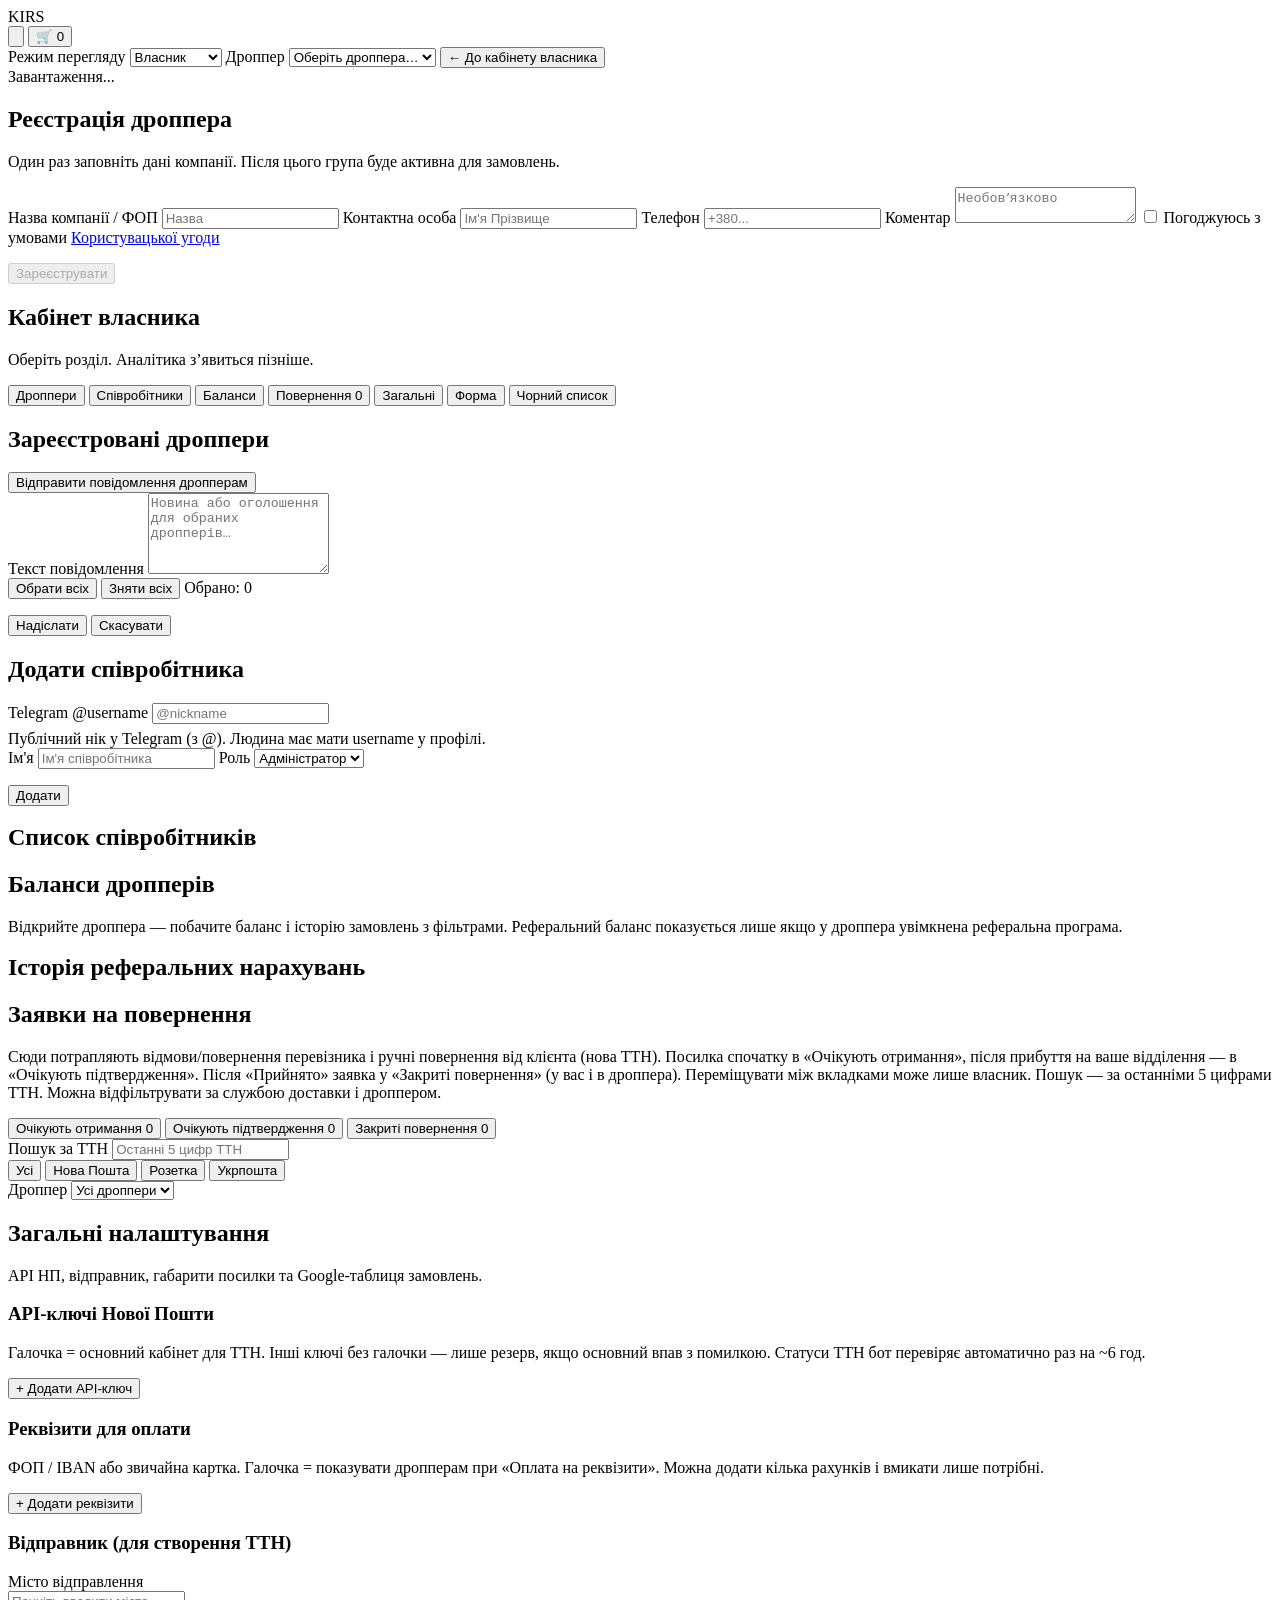
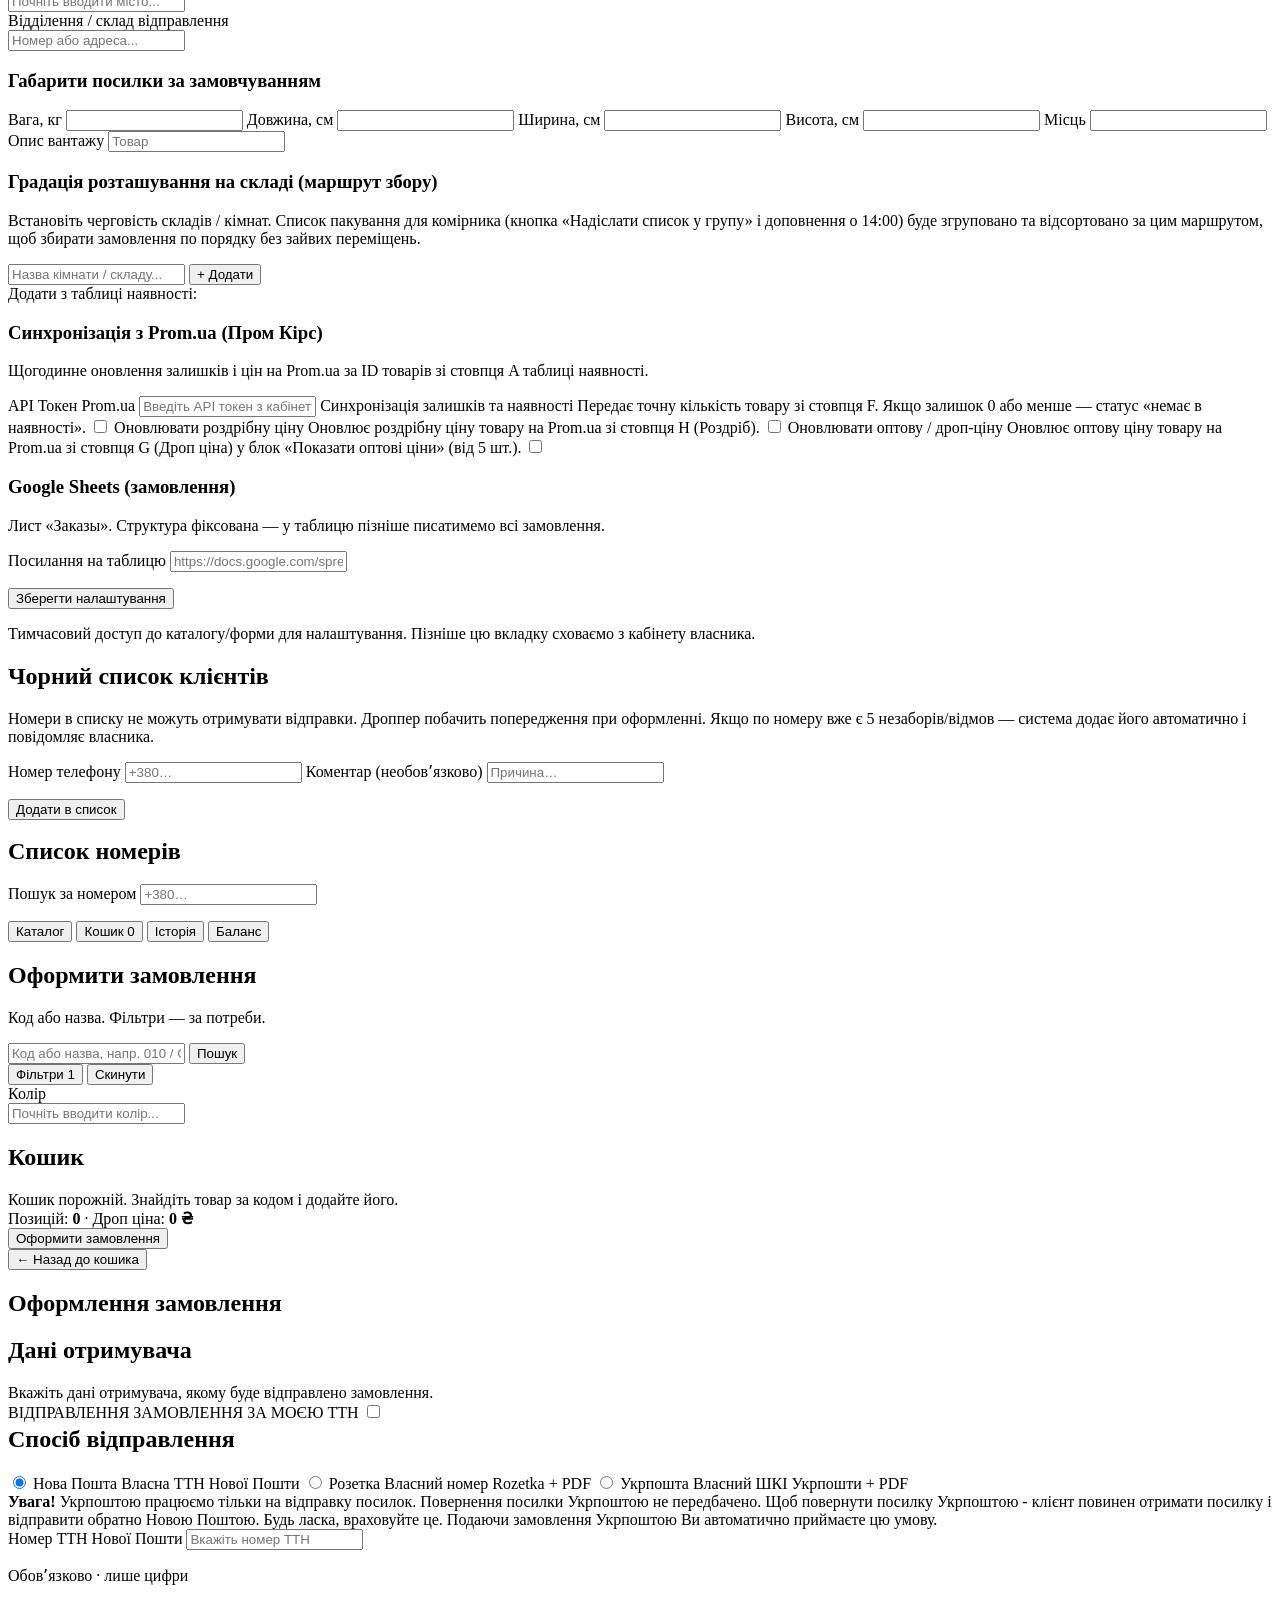
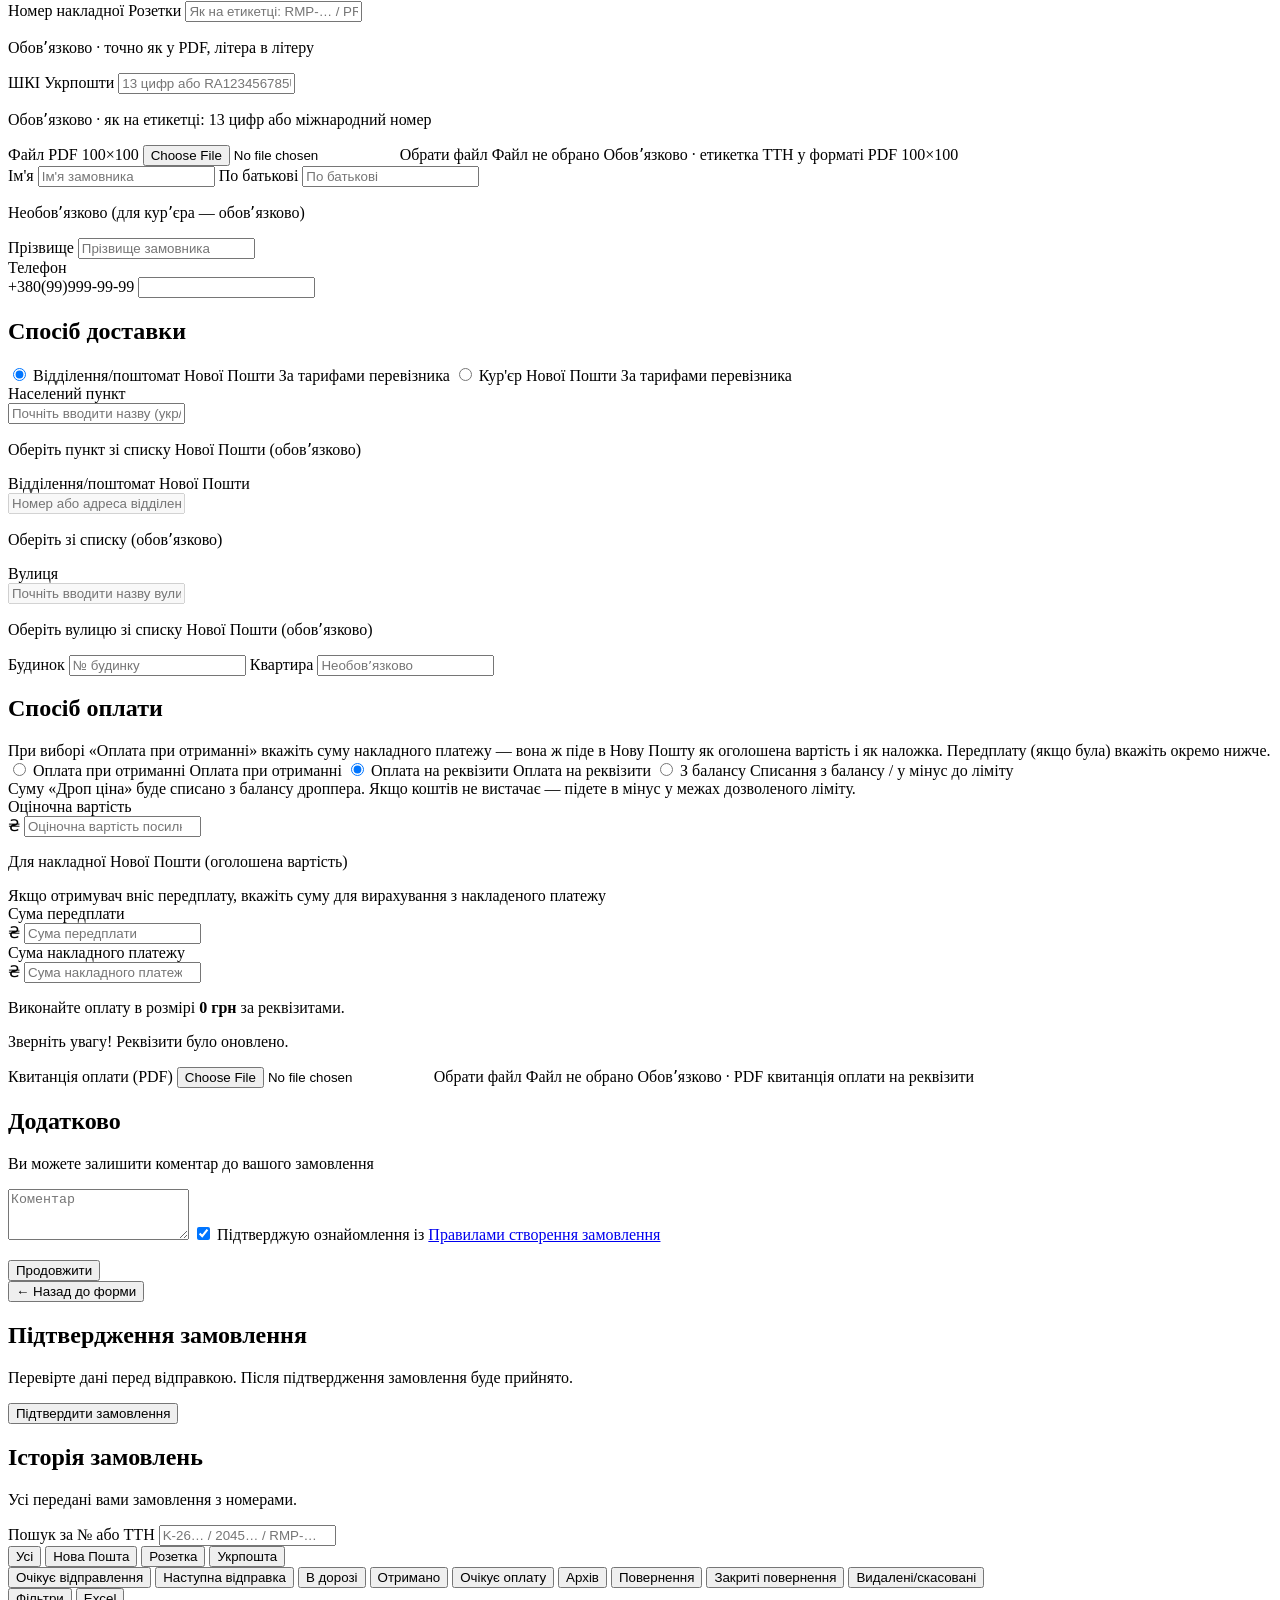
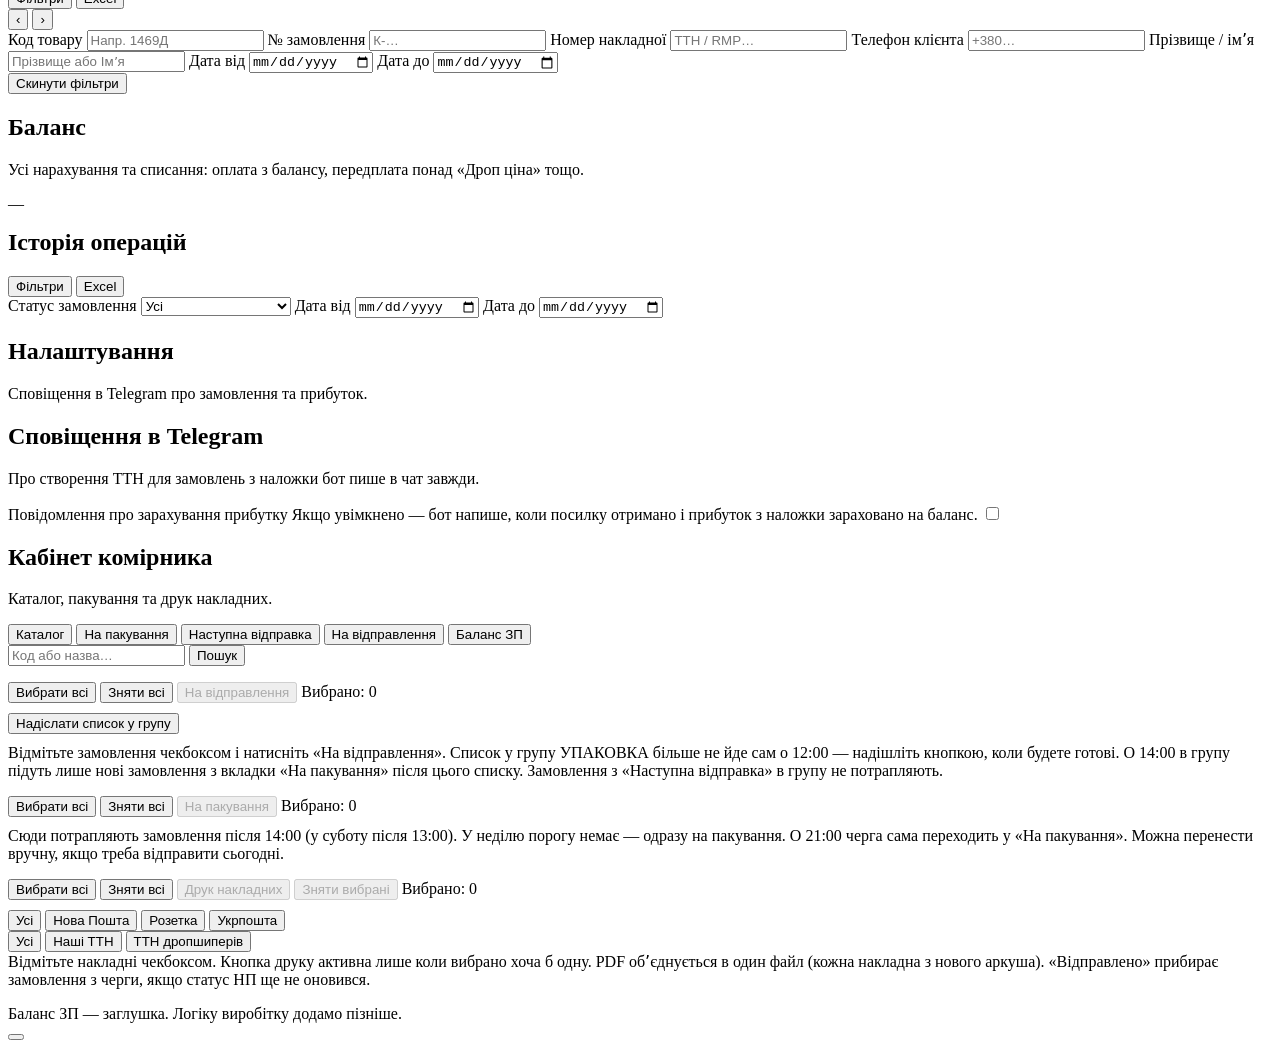
==== commit 881ebc60: "Add Ukrposhta as an own waybill option with delivery tracking. Droppers can send a parcel on their U" ====
--- a/miniapp/index.html
+++ b/miniapp/index.html
@@ -7,7 +7,7 @@
   <link rel="icon" type="image/png" href="/static/favicon.png?v=20260912icon1" />
   <link rel="apple-touch-icon" href="/static/favicon.png?v=20260912icon1" />
   <script src="https://telegram.org/js/telegram-web-app.js"></script>
-  <link rel="stylesheet" href="/static/styles.css?v=20261014pay1" />
+  <link rel="stylesheet" href="/static/styles.css?v=20261106up2" />
 </head>
 <body>
   <div class="app">
@@ -499,6 +499,17 @@
                     <span class="choice-sub">Власний номер Rozetka + PDF</span>
                   </span>
                 </label>
+                <label class="choice-card">
+                  <input type="radio" name="ownTtnCarrier" value="ukrposhta" />
+                  <span class="choice-body">
+                    <span class="choice-title">Укрпошта</span>
+                    <span class="choice-sub">Власний ШКІ Укрпошти + PDF</span>
+                  </span>
+                </label>
+              </div>
+
+              <div id="ukrposhtaNotice" class="info-box ukrposhta-notice hidden" role="note">
+                <strong>Увага!</strong> Укрпоштою працюємо тільки на відправку посилок. Повернення посилки Укрпоштою не передбачено. Щоб повернути посилку Укрпоштою - клієнт повинен отримати посилку і відправити обратно Новою Поштою. Будь ласка, враховуйте це. Подаючи замовлення Укрпоштою Ви автоматично приймаєте цю умову.
               </div>
 
               <div id="ttnNpBlock">
@@ -527,6 +538,20 @@
                     placeholder="Як на етикетці: RMP-… / PRM-… / 723-…"
                   />
                   <p class="field-hint">Обовʼязково · точно як у PDF, літера в літеру</p>
+                </label>
+              </div>
+
+              <div id="ttnUpBlock" class="hidden">
+                <label class="field">
+                  <span class="field-label">ШКІ Укрпошти</span>
+                  <input
+                    id="upNumber"
+                    name="upNumber"
+                    type="text"
+                    autocomplete="off"
+                    placeholder="13 цифр або RA123456785UA"
+                  />
+                  <p class="field-hint">Обовʼязково · як на етикетці: 13 цифр або міжнародний номер</p>
                 </label>
               </div>
 
@@ -1044,6 +1069,6 @@
   </div>
 
   <button type="button" id="photoZoomBackdrop" class="photo-zoom-backdrop hidden" aria-label="Закрити фото"></button>
-  <script src="/static/app.js?v=20261019rz1"></script>
+  <script src="/static/app.js?v=20261106up2"></script>
 </body>
 </html>
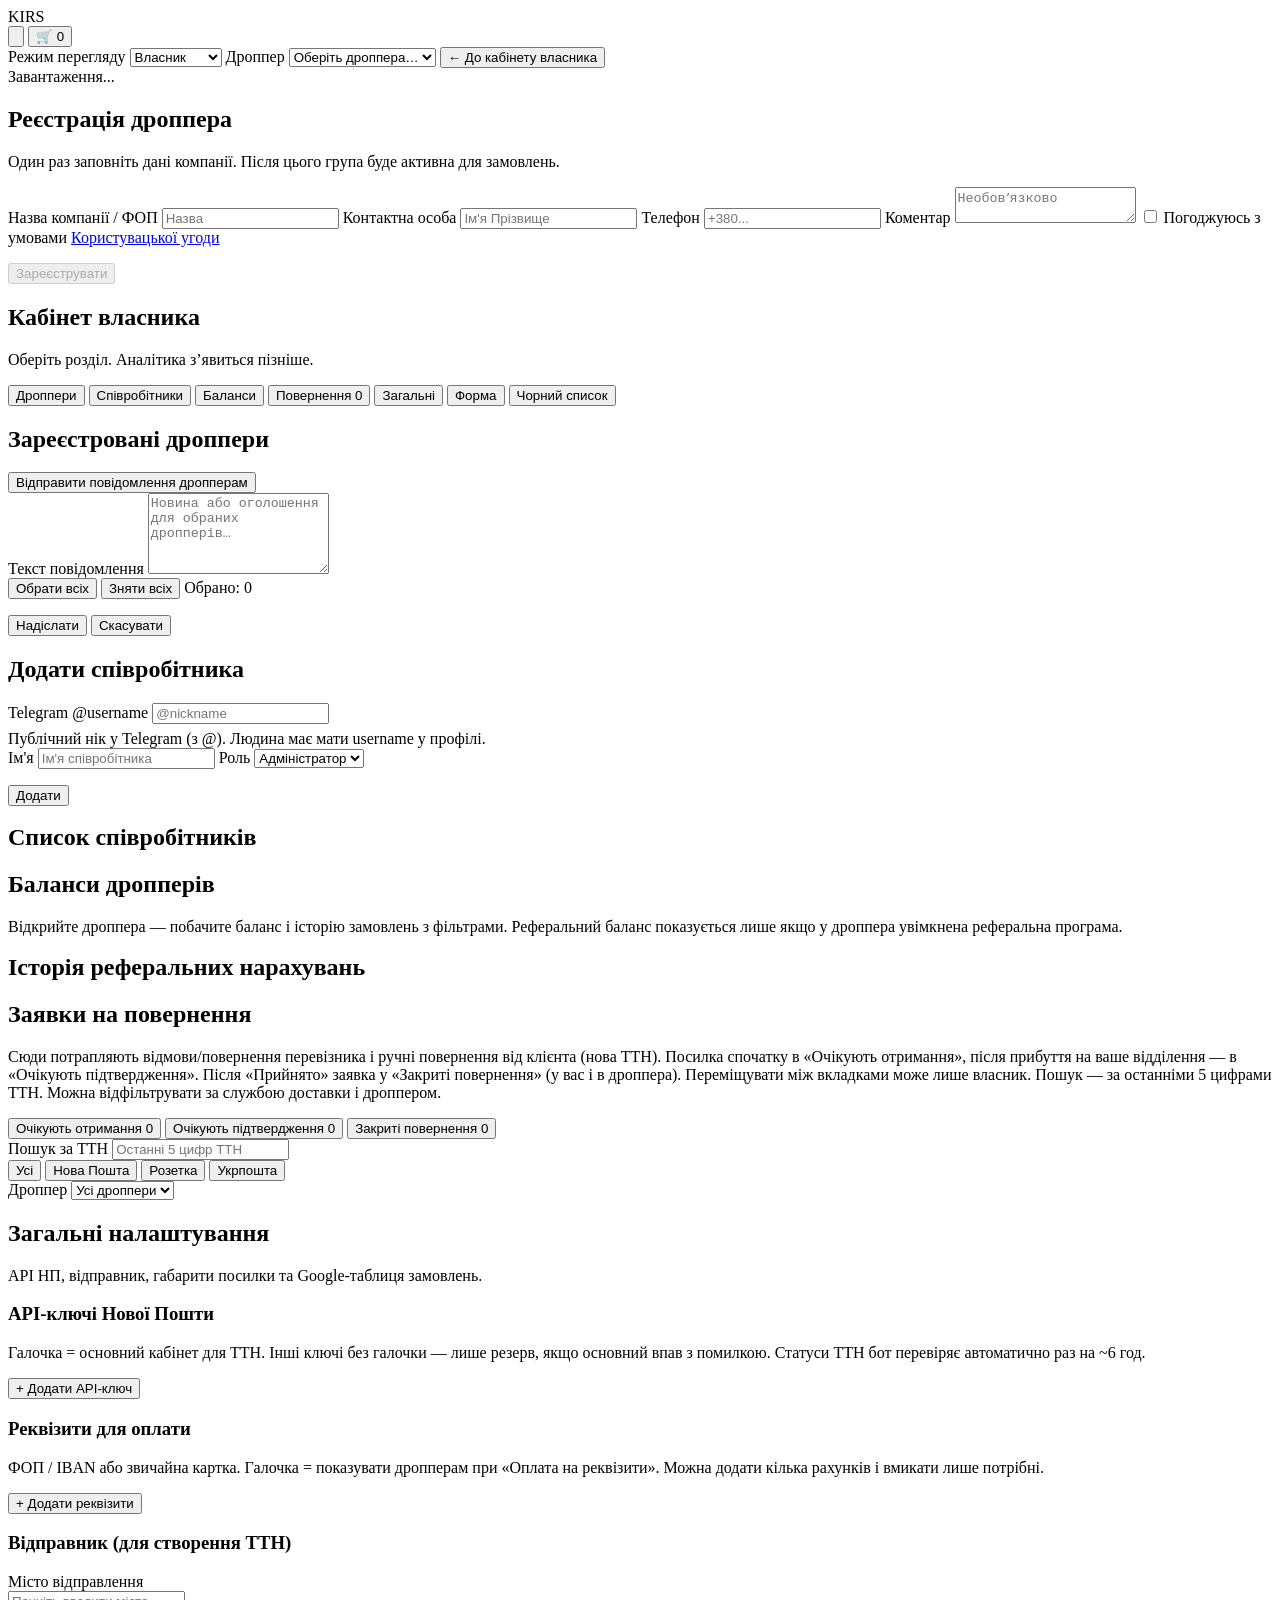
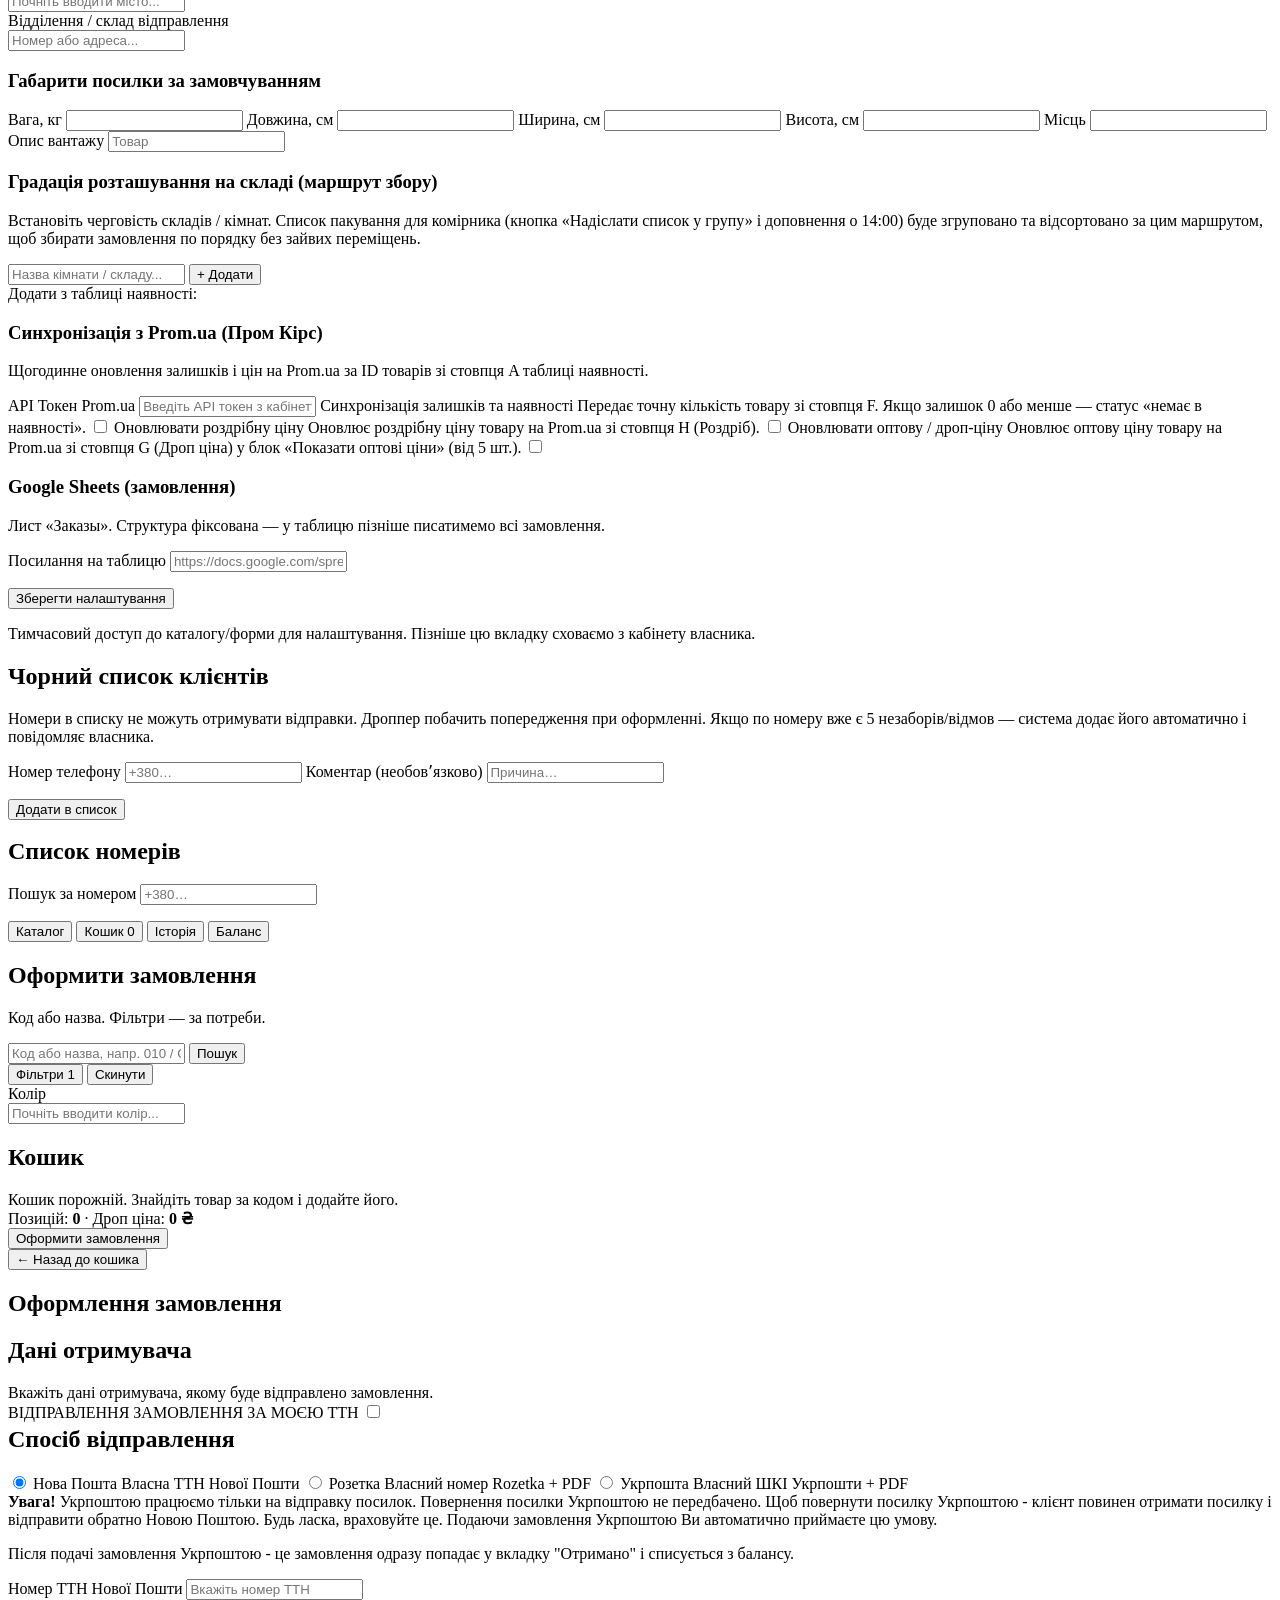
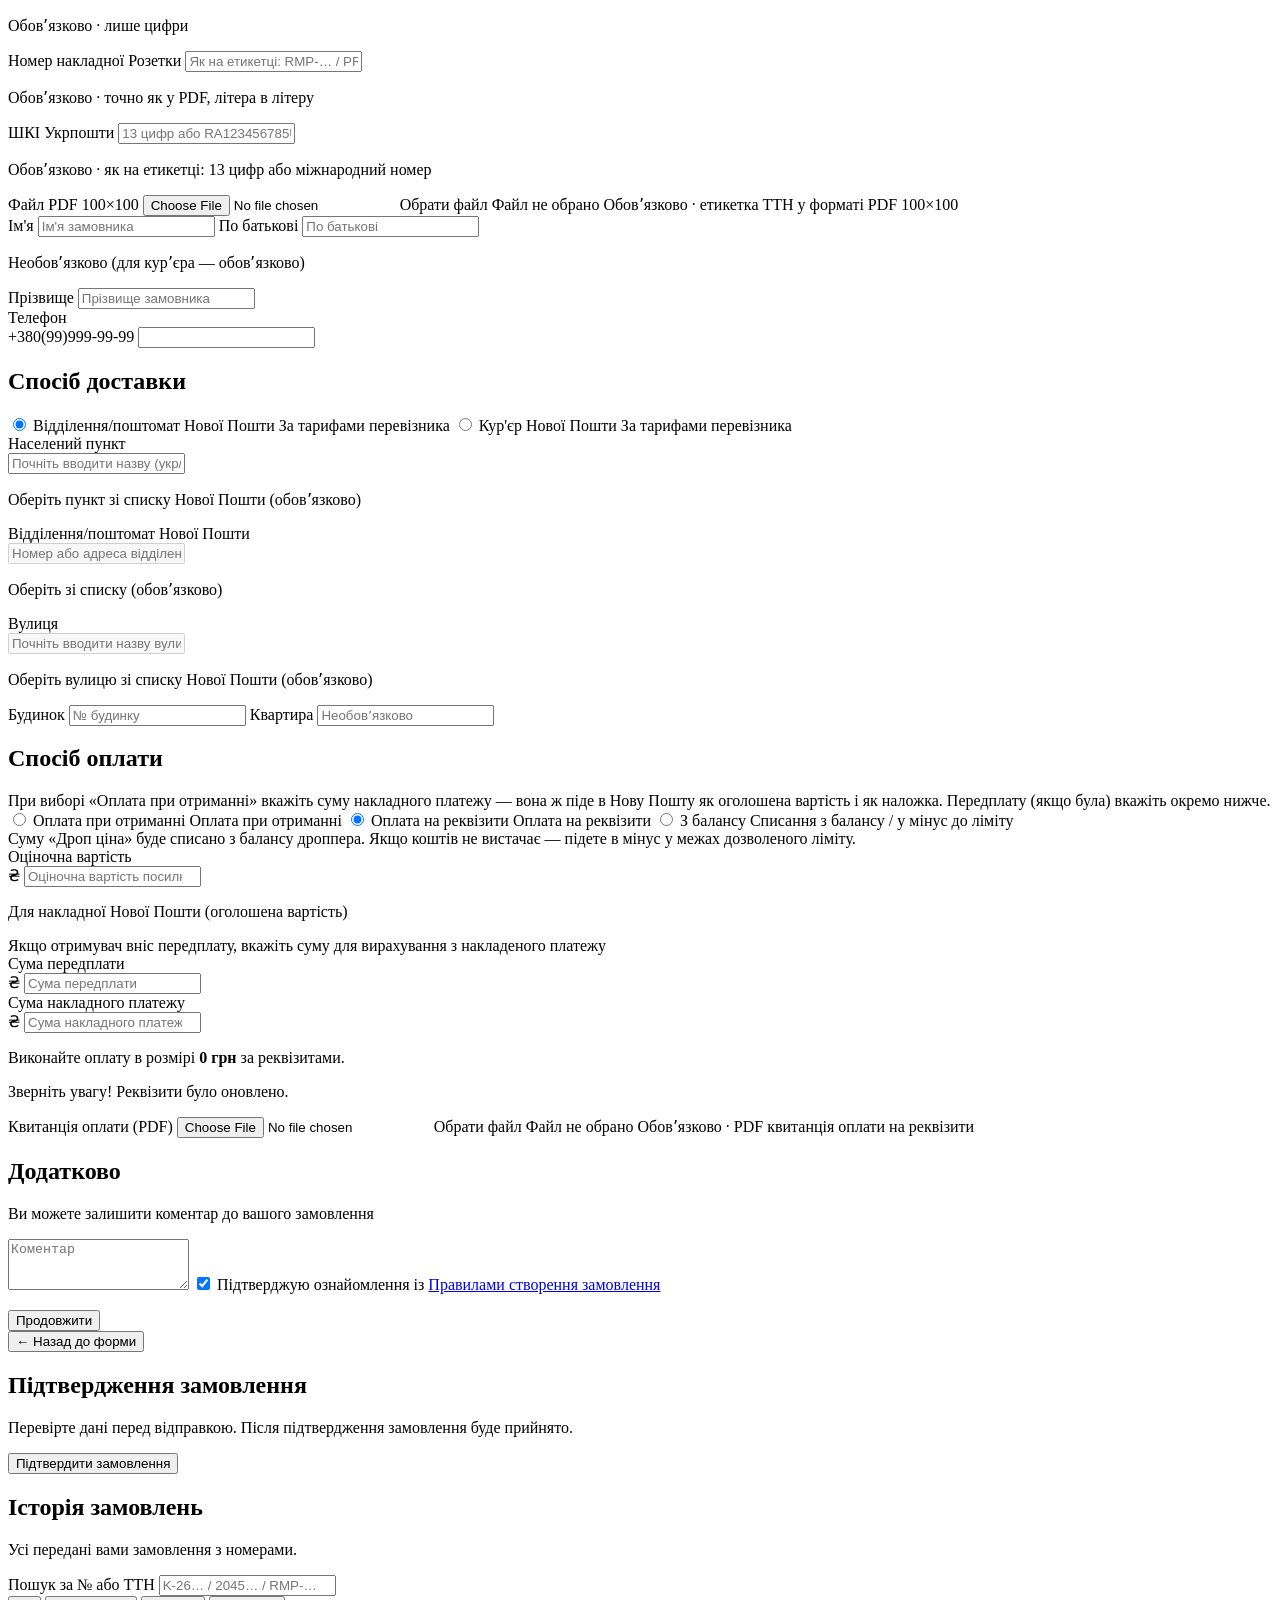
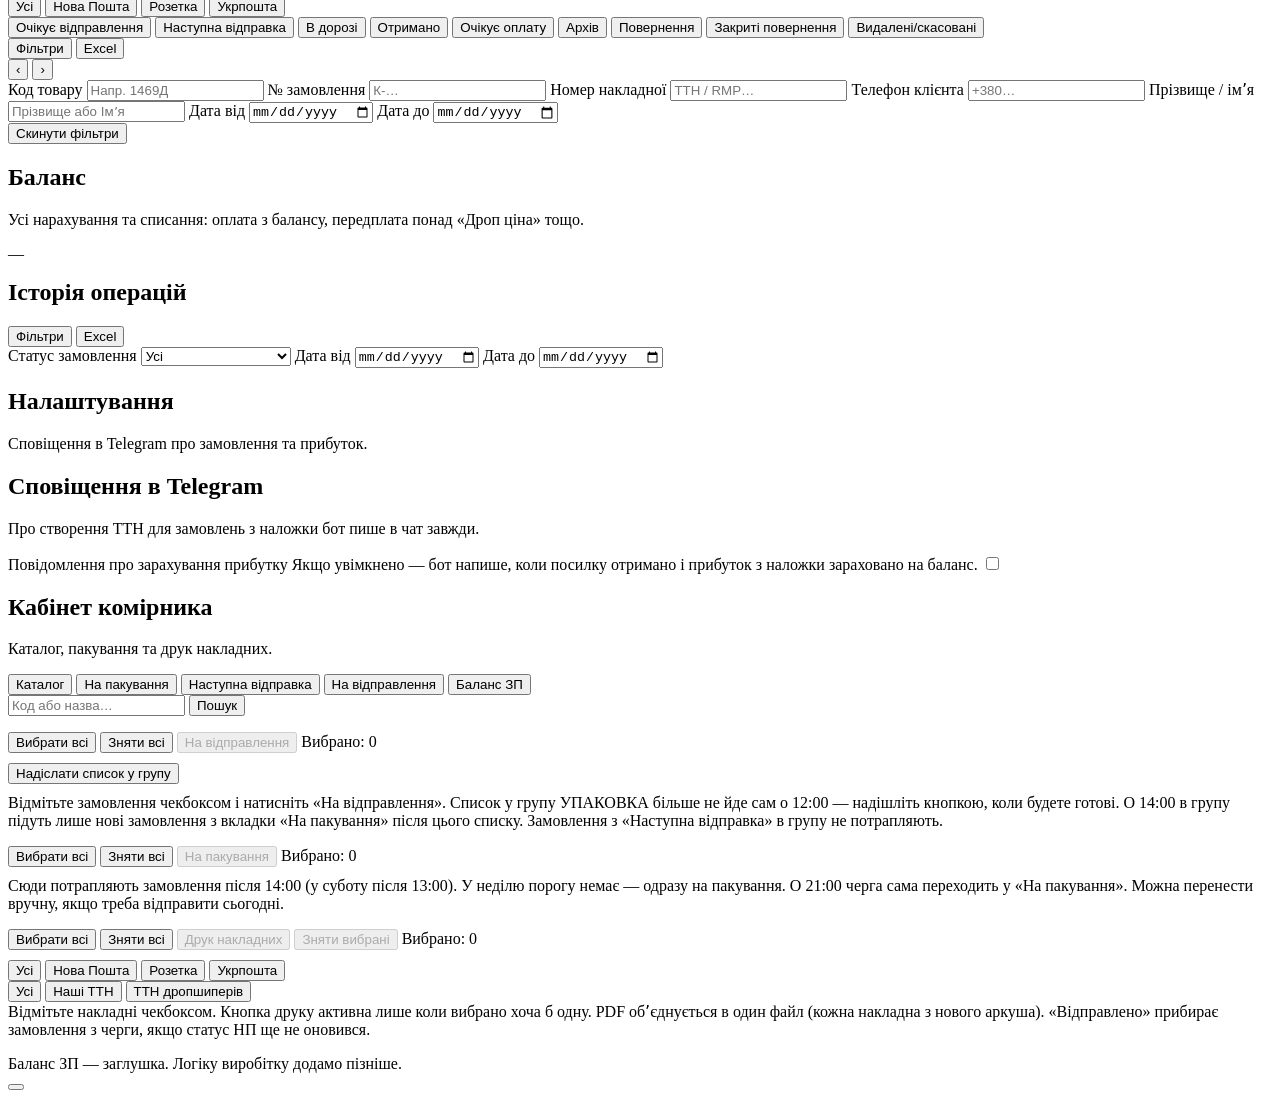
==== commit d8578389: "Mark Ukrposhta orders received right after a valid label. Tracking stays off: the drop price is debi" ====
--- a/miniapp/index.html
+++ b/miniapp/index.html
@@ -7,7 +7,7 @@
   <link rel="icon" type="image/png" href="/static/favicon.png?v=20260912icon1" />
   <link rel="apple-touch-icon" href="/static/favicon.png?v=20260912icon1" />
   <script src="https://telegram.org/js/telegram-web-app.js"></script>
-  <link rel="stylesheet" href="/static/styles.css?v=20261106up2" />
+  <link rel="stylesheet" href="/static/styles.css?v=20261107up3" />
 </head>
 <body>
   <div class="app">
@@ -510,6 +510,7 @@
 
               <div id="ukrposhtaNotice" class="info-box ukrposhta-notice hidden" role="note">
                 <strong>Увага!</strong> Укрпоштою працюємо тільки на відправку посилок. Повернення посилки Укрпоштою не передбачено. Щоб повернути посилку Укрпоштою - клієнт повинен отримати посилку і відправити обратно Новою Поштою. Будь ласка, враховуйте це. Подаючи замовлення Укрпоштою Ви автоматично приймаєте цю умову.
+                <p>Після подачі замовлення Укрпоштою - це замовлення одразу попадає у вкладку "Отримано" і списується з балансу.</p>
               </div>
 
               <div id="ttnNpBlock">
@@ -1069,6 +1070,6 @@
   </div>
 
   <button type="button" id="photoZoomBackdrop" class="photo-zoom-backdrop hidden" aria-label="Закрити фото"></button>
-  <script src="/static/app.js?v=20261106up2"></script>
+  <script src="/static/app.js?v=20261107up3"></script>
 </body>
 </html>
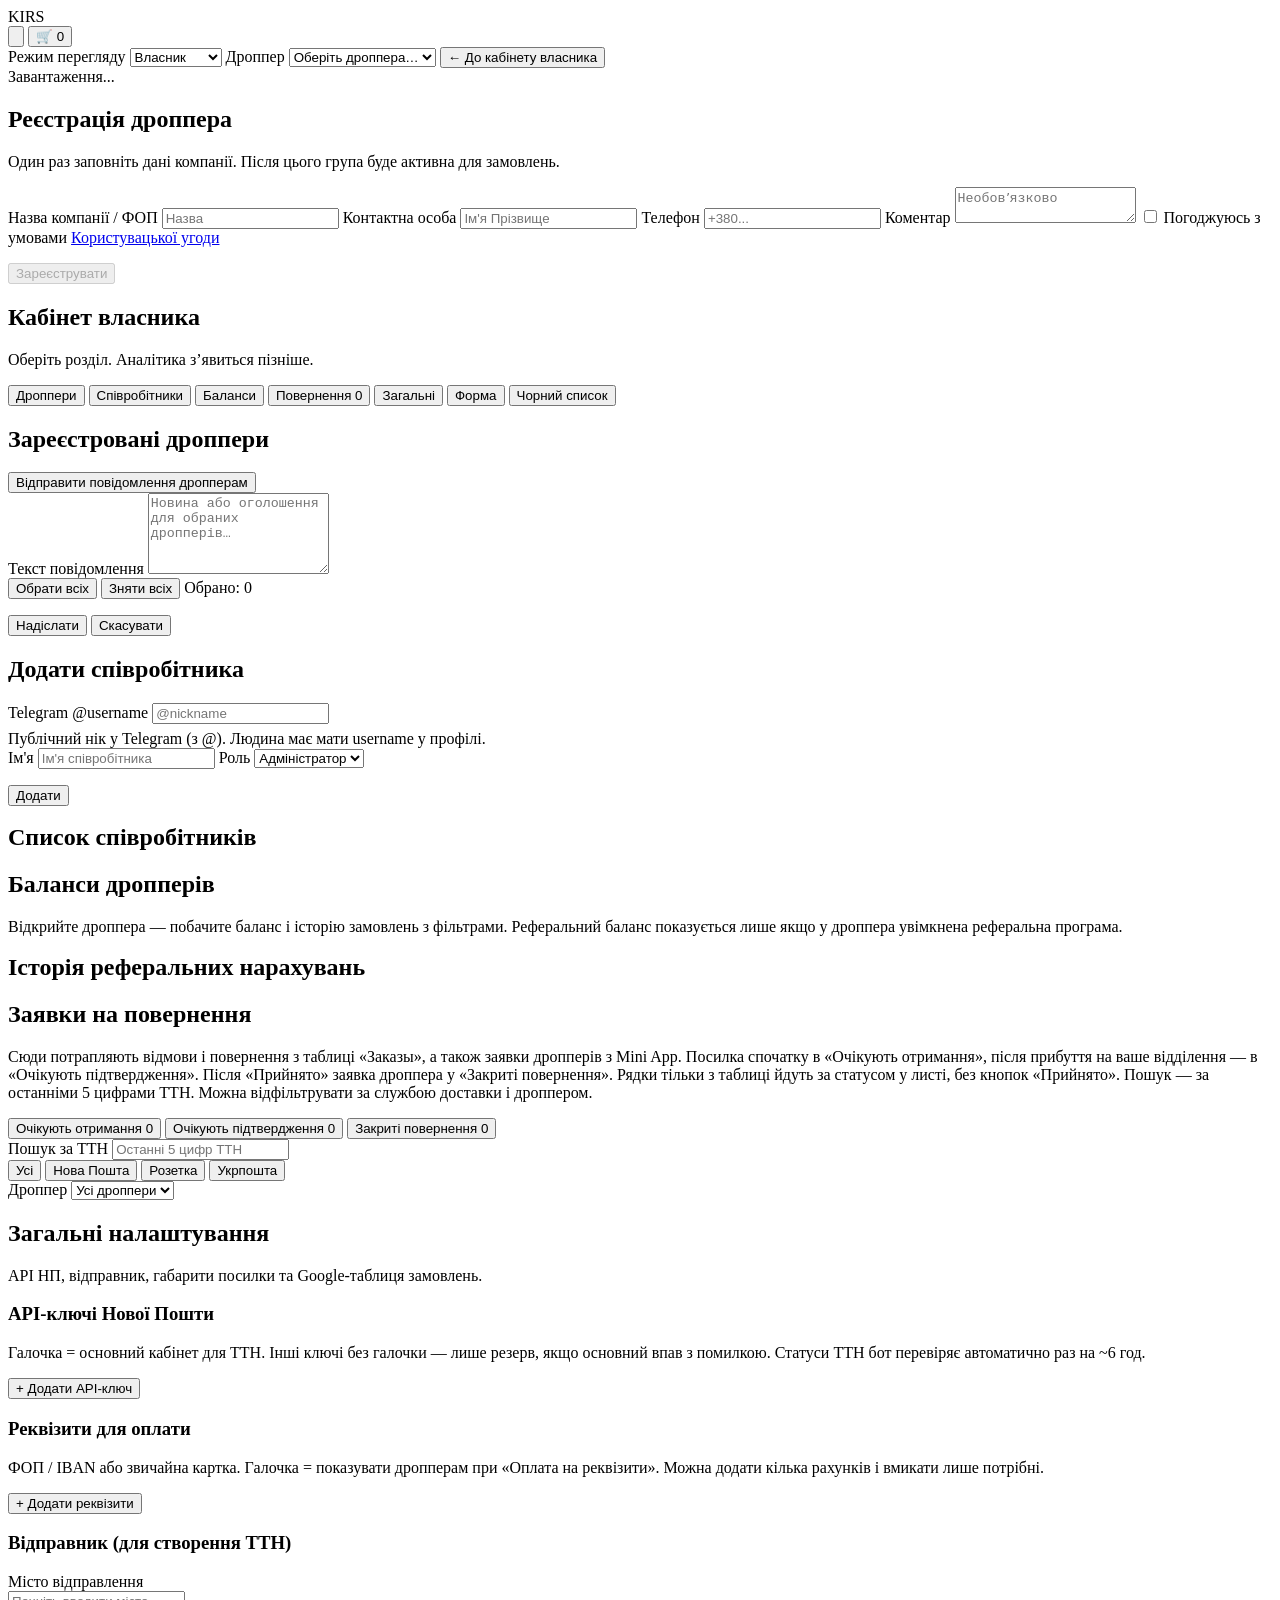
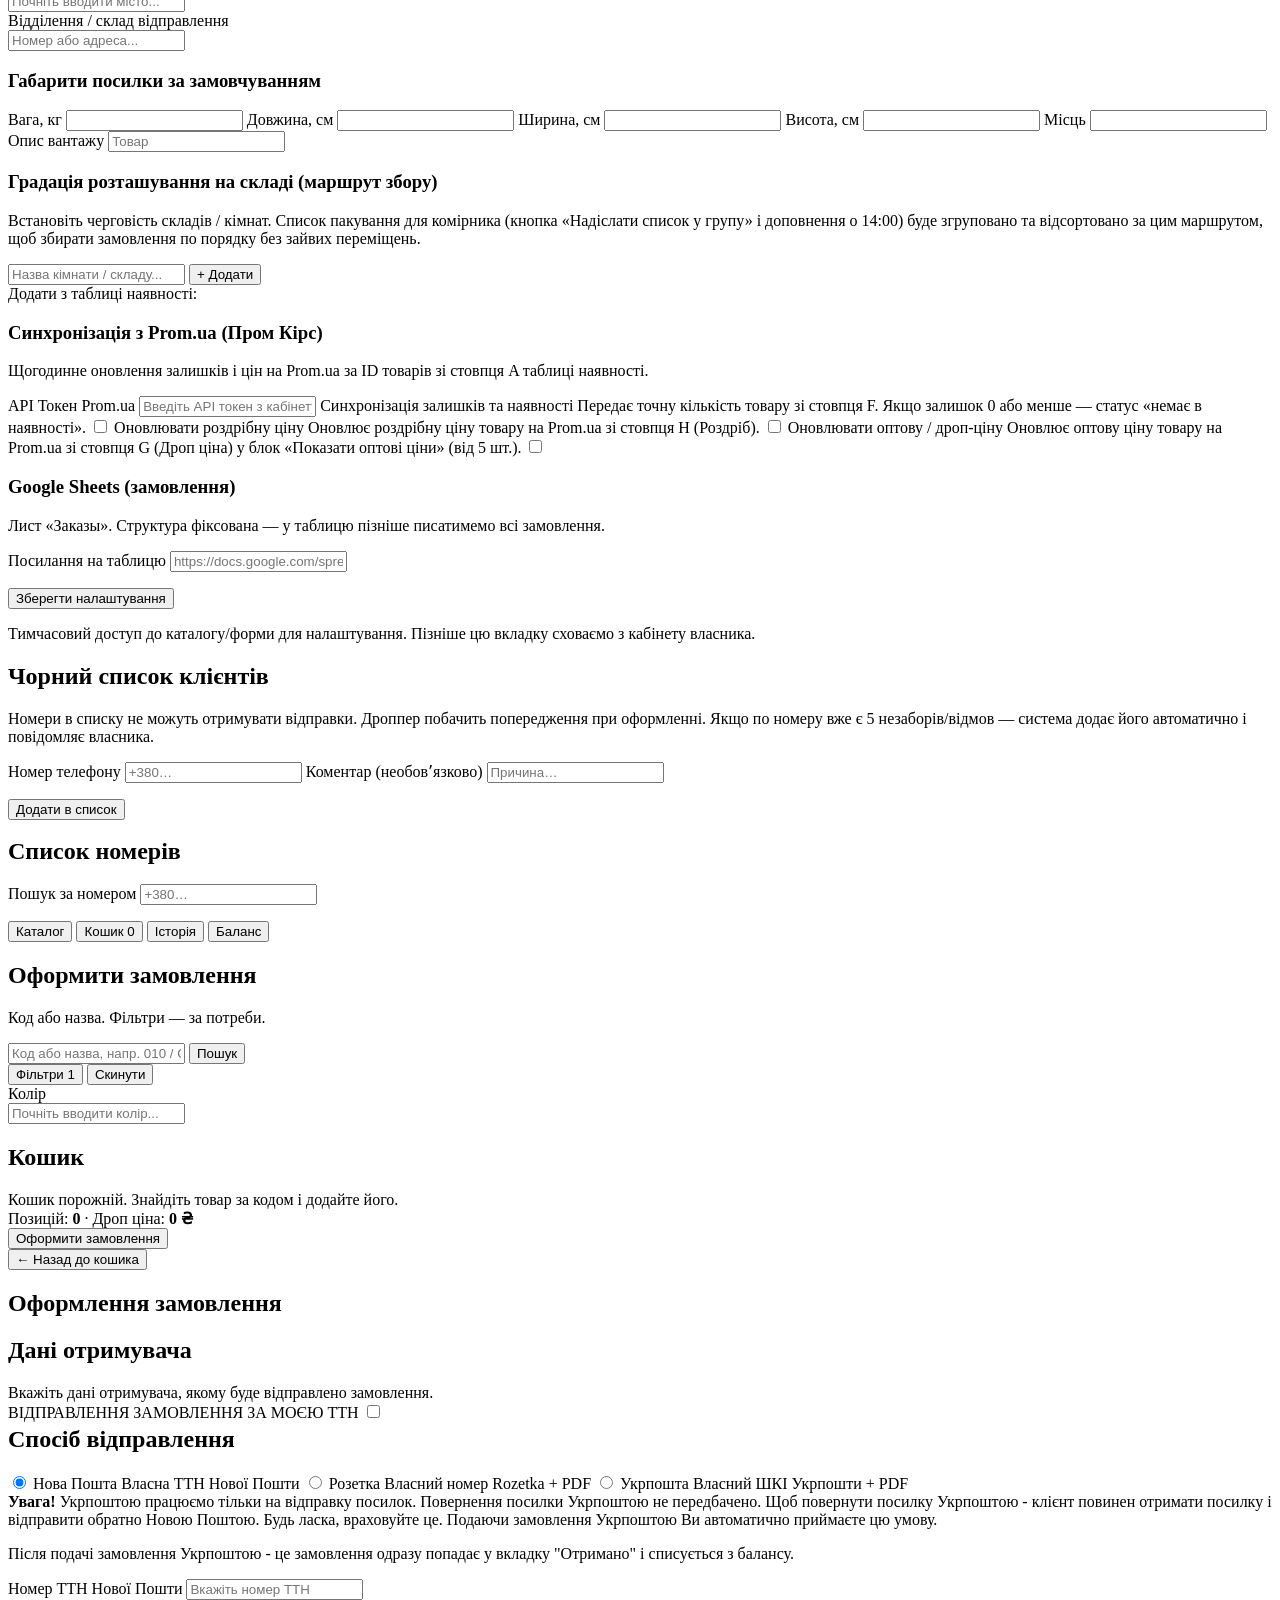
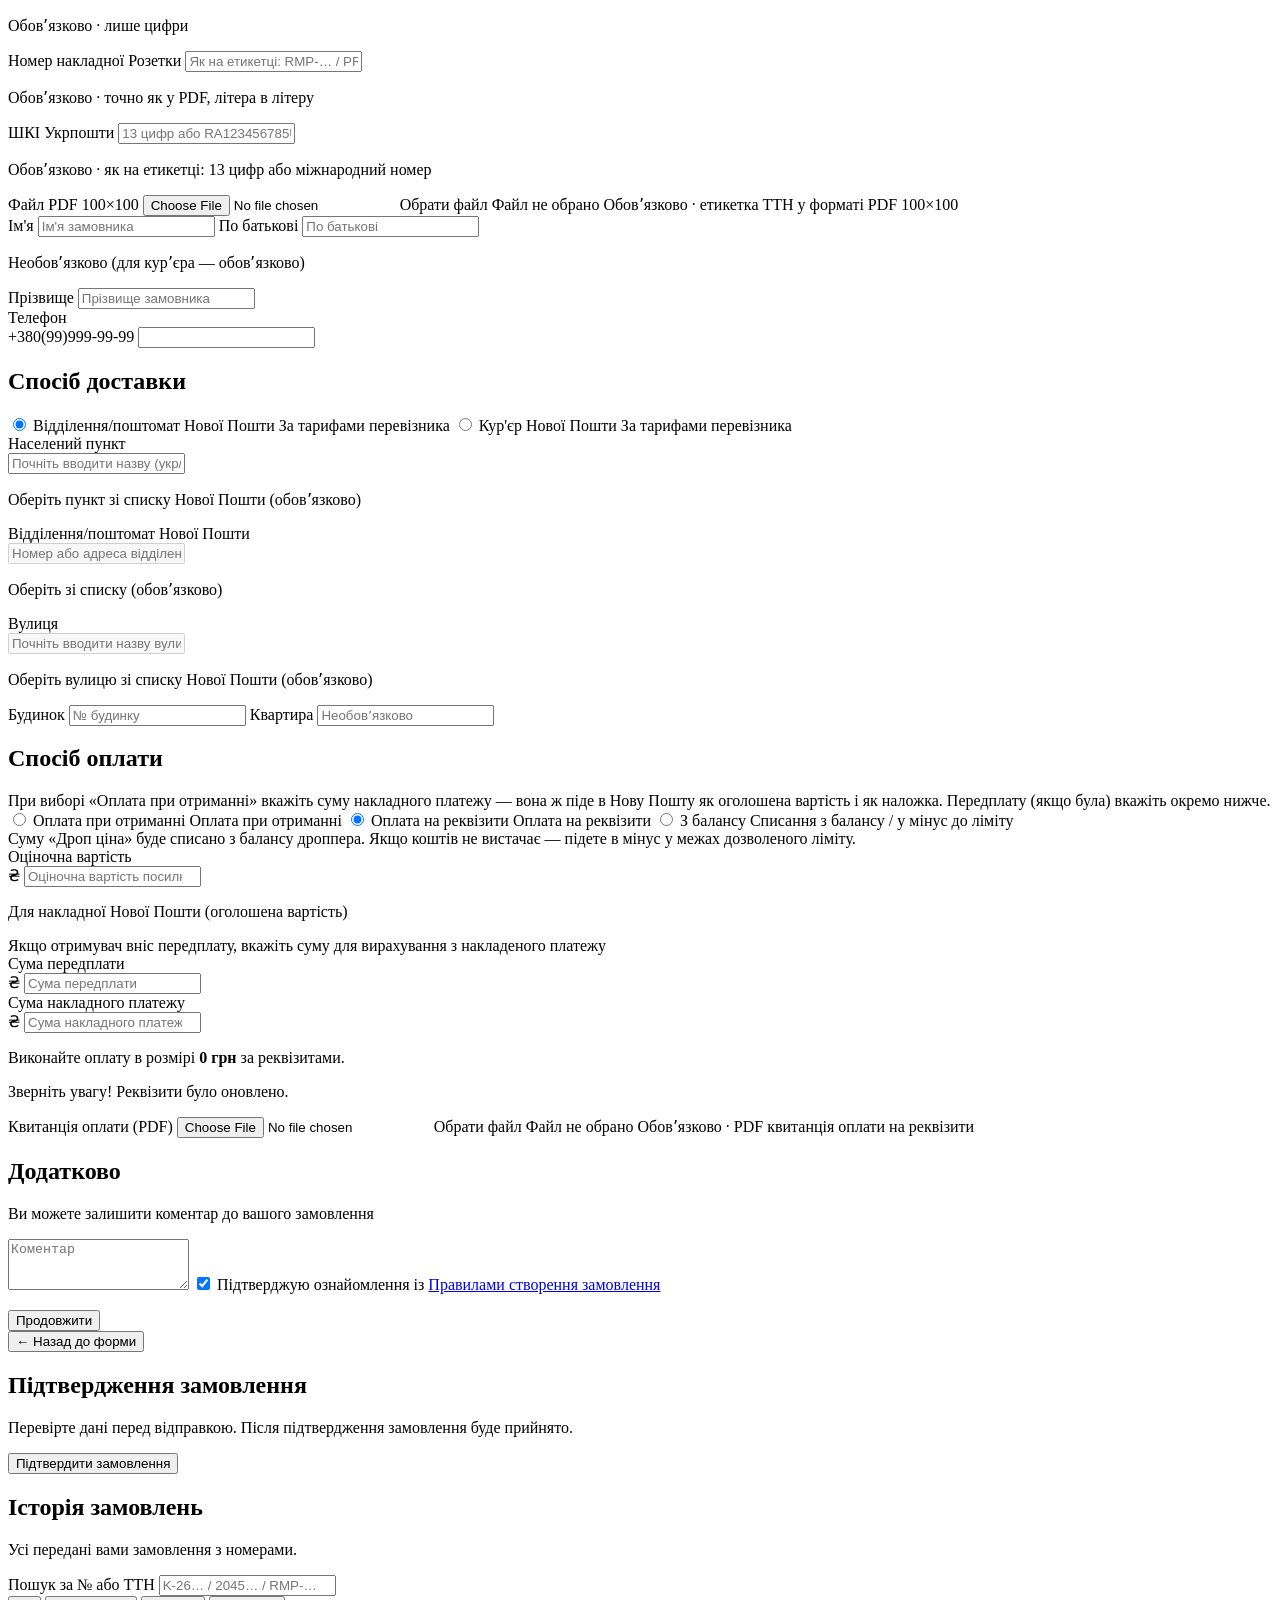
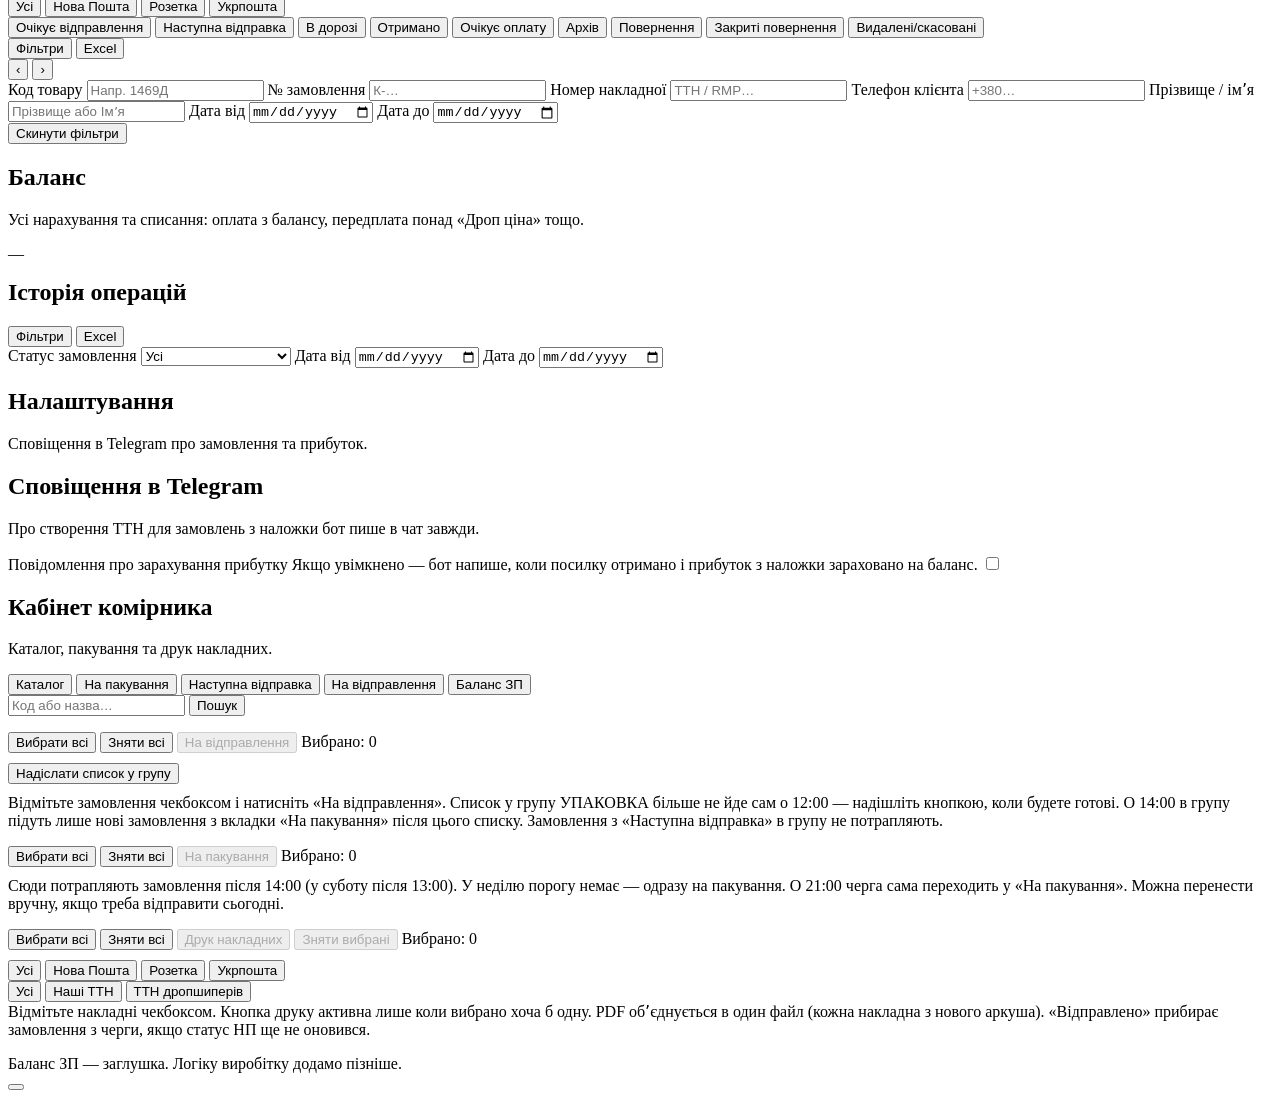
==== commit 5ee175ae: "Show every spreadsheet return in the owner returns tab. Co-authored-by: Cursor <cursoragent@cursor.c" ====
--- a/miniapp/index.html
+++ b/miniapp/index.html
@@ -180,12 +180,12 @@
       <div id="ownerTabReturns" class="owner-panel hidden">
         <h2 class="section-title">Заявки на повернення</h2>
         <p class="hint">
-          Сюди потрапляють відмови/повернення перевізника і ручні повернення від клієнта
-          (нова ТТН). Посилка спочатку в «Очікують отримання», після прибуття на ваше
-          відділення — в «Очікують підтвердження». Після «Прийнято» заявка у
-          «Закриті повернення» (у вас і в дроппера). Переміщувати між вкладками може
-          лише власник. Пошук — за останніми 5 цифрами ТТН. Можна відфільтрувати
-          за службою доставки і дроппером.
+          Сюди потрапляють відмови і повернення з таблиці «Заказы», а також заявки
+          дропперів з Mini App. Посилка спочатку в «Очікують отримання», після прибуття
+          на ваше відділення — в «Очікують підтвердження». Після «Прийнято» заявка
+          дроппера у «Закриті повернення». Рядки тільки з таблиці йдуть за статусом
+          у листі, без кнопок «Прийнято». Пошук — за останніми 5 цифрами ТТН.
+          Можна відфільтрувати за службою доставки і дроппером.
         </p>
         <div class="owner-returns-tabs" id="ownerReturnsTabs" role="tablist">
           <button type="button" class="tab active" data-returns-bucket="awaiting_receipt">
@@ -1070,6 +1070,6 @@
   </div>
 
   <button type="button" id="photoZoomBackdrop" class="photo-zoom-backdrop hidden" aria-label="Закрити фото"></button>
-  <script src="/static/app.js?v=20261107up3"></script>
+  <script src="/static/app.js?v=20261112ret1"></script>
 </body>
 </html>
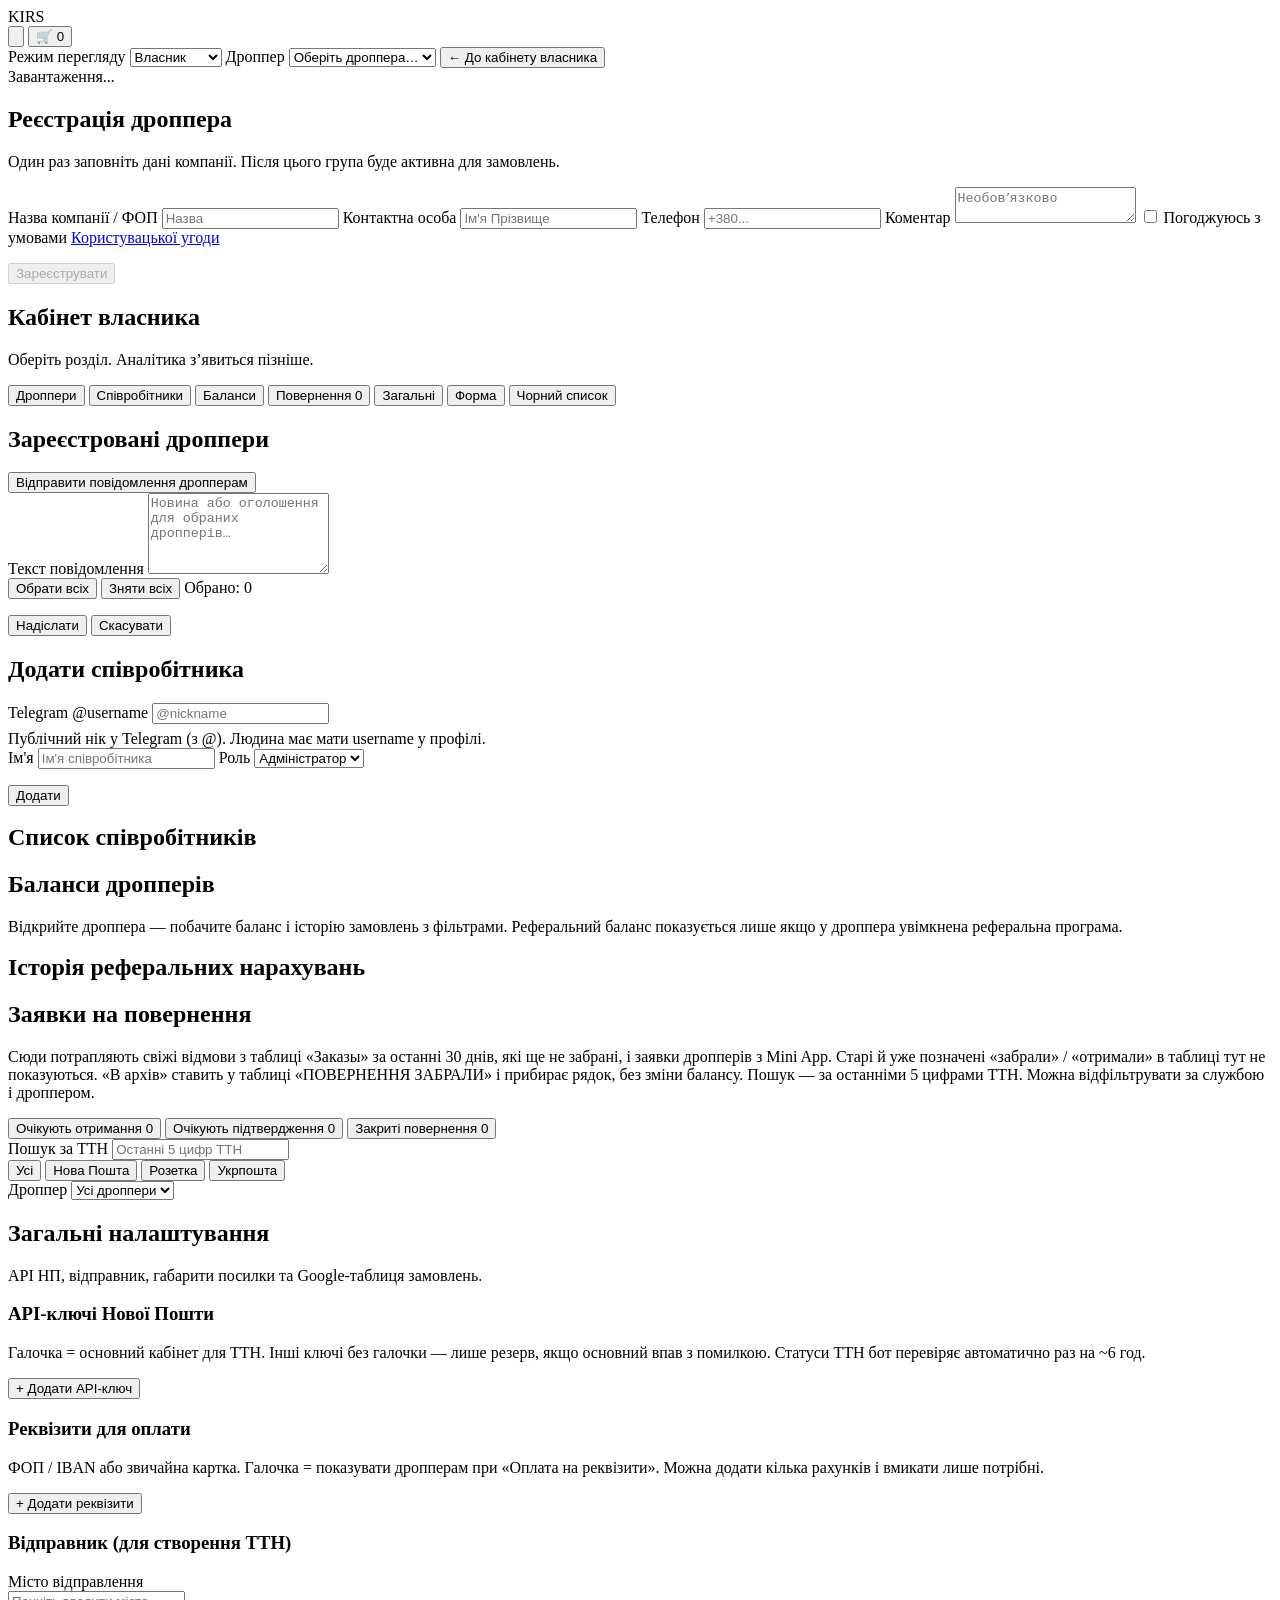
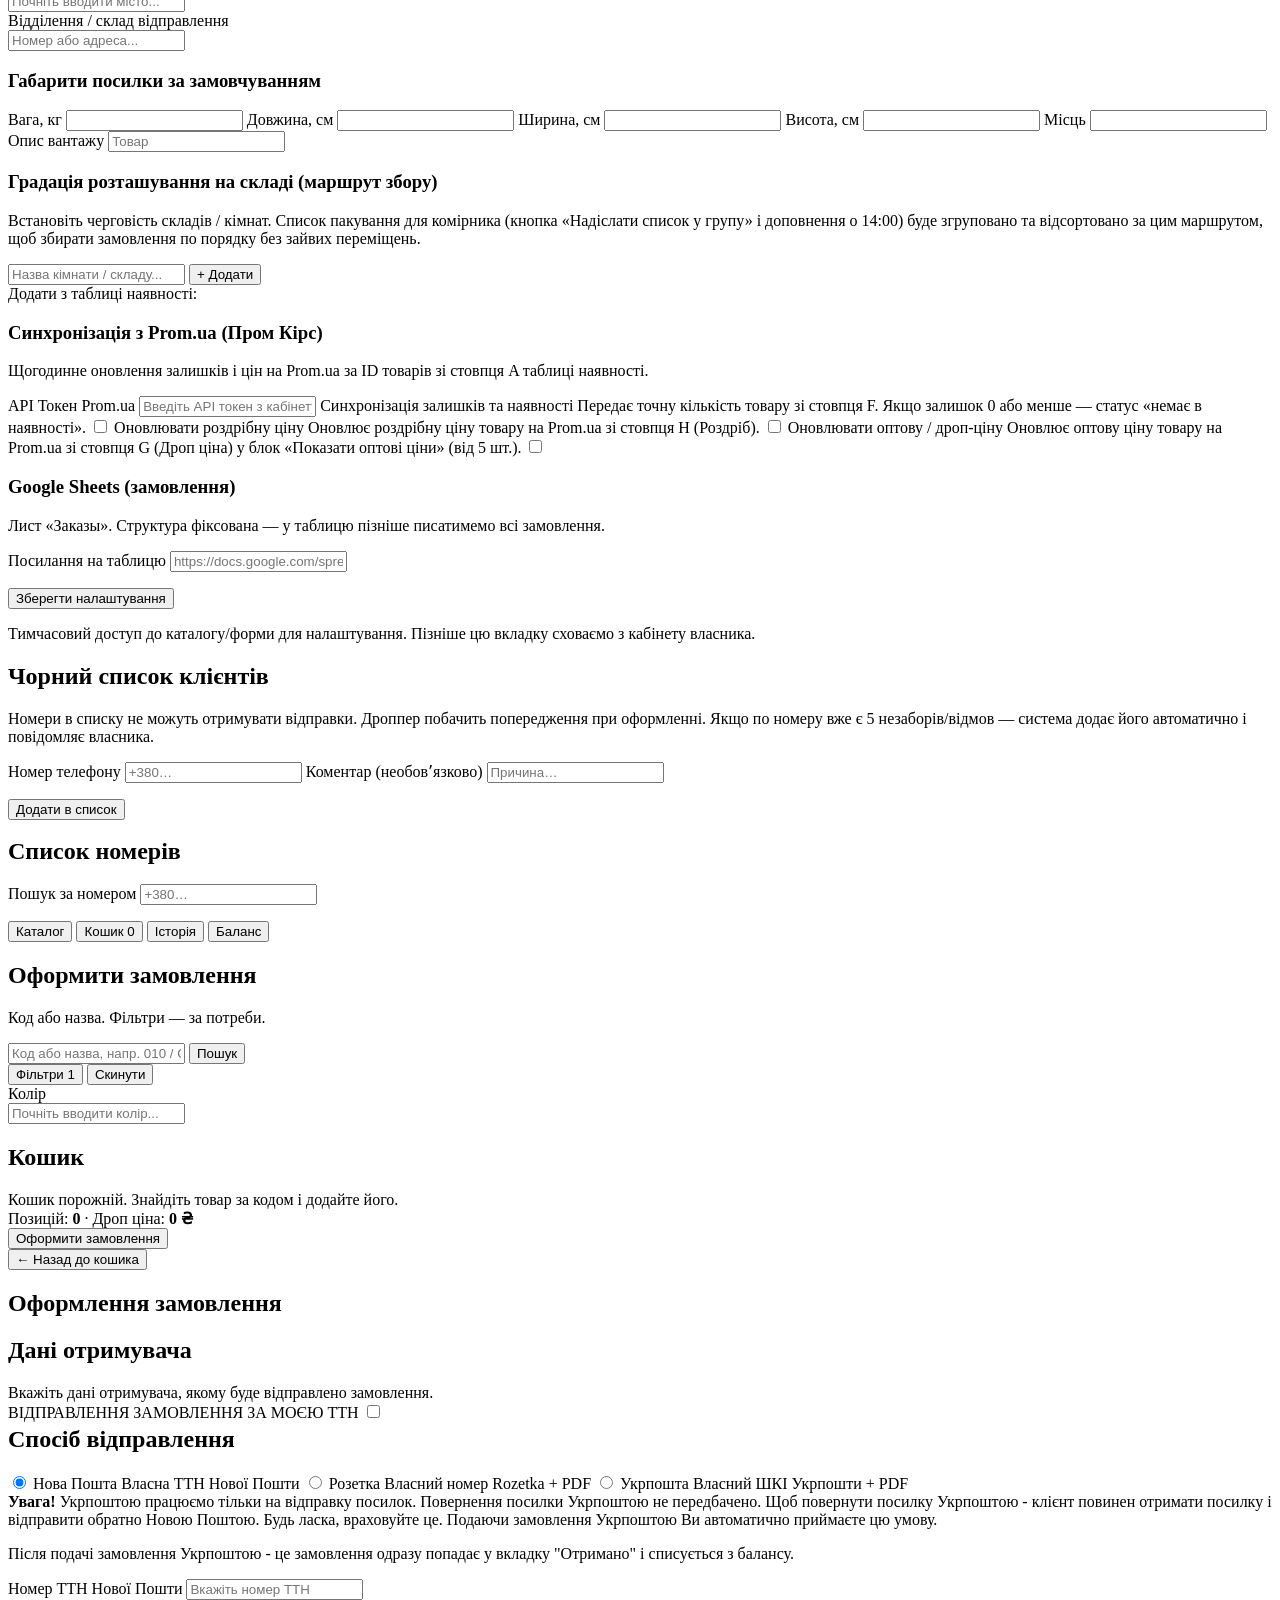
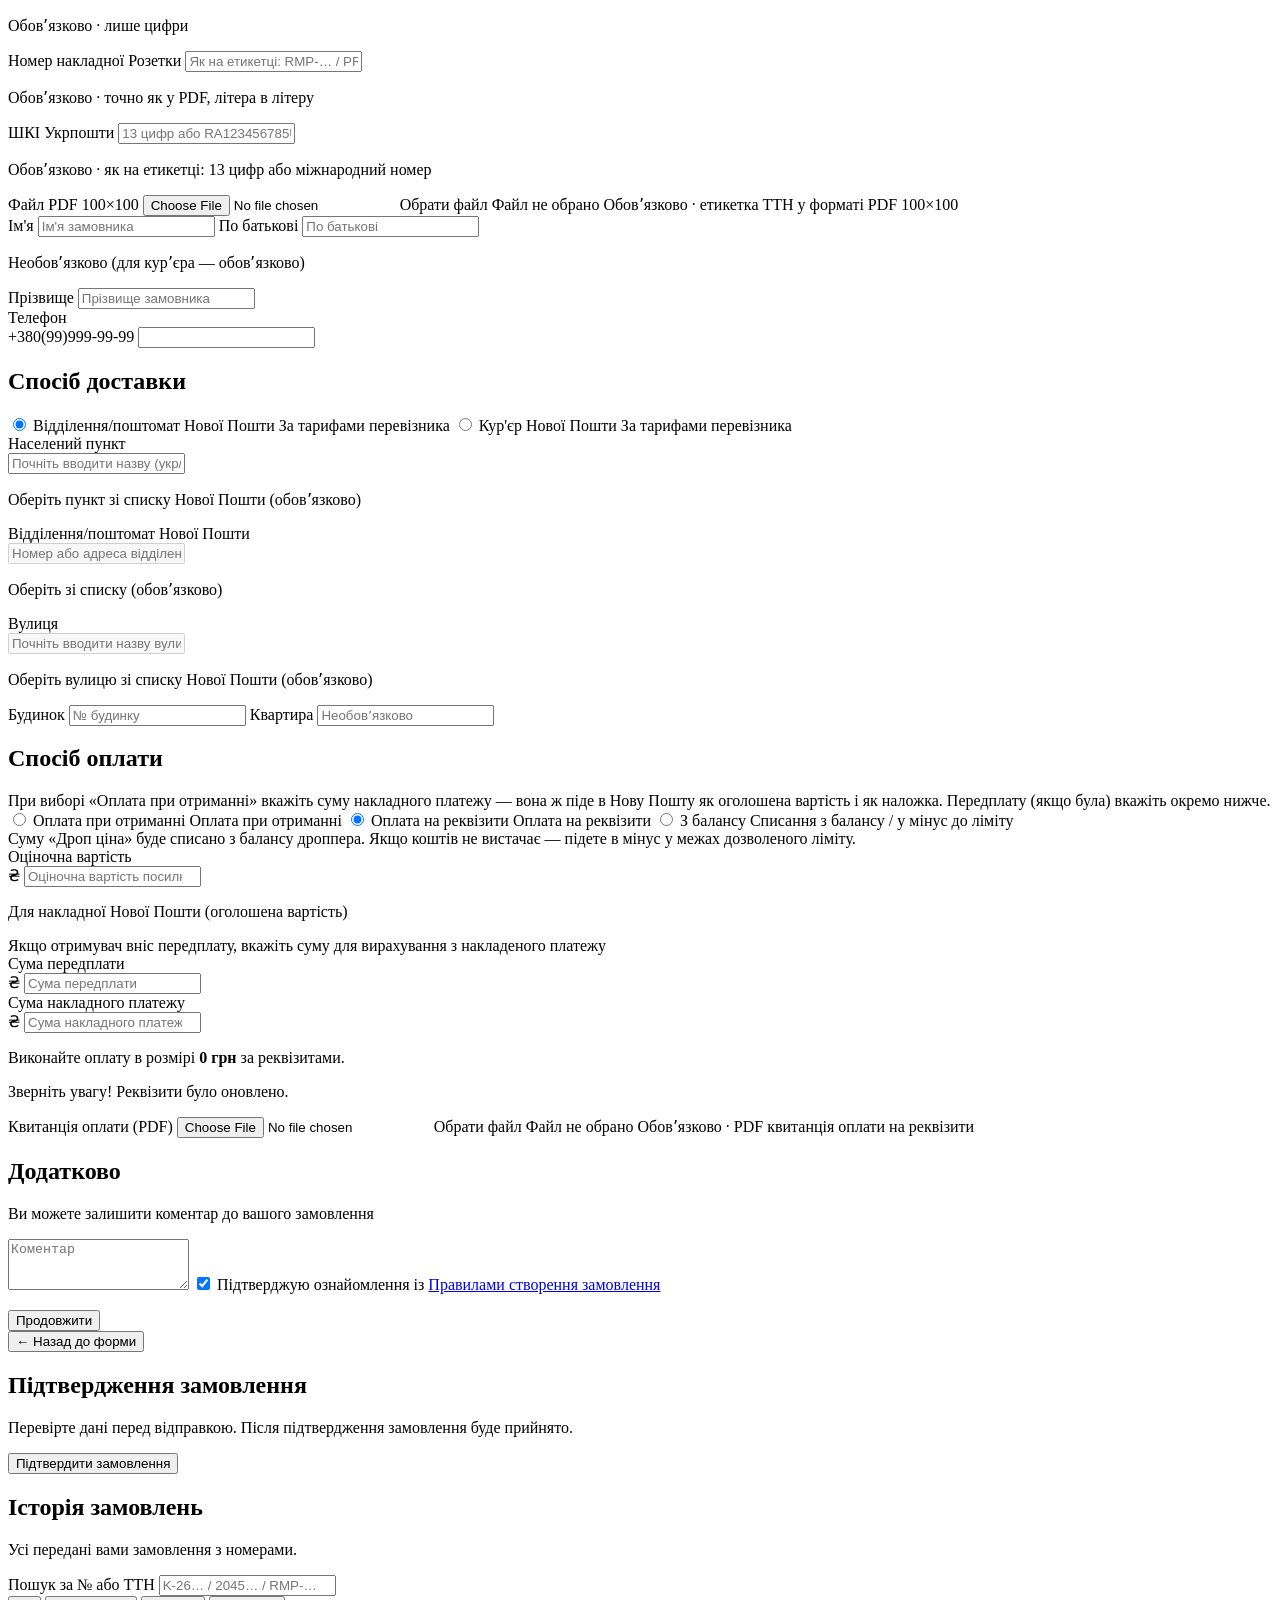
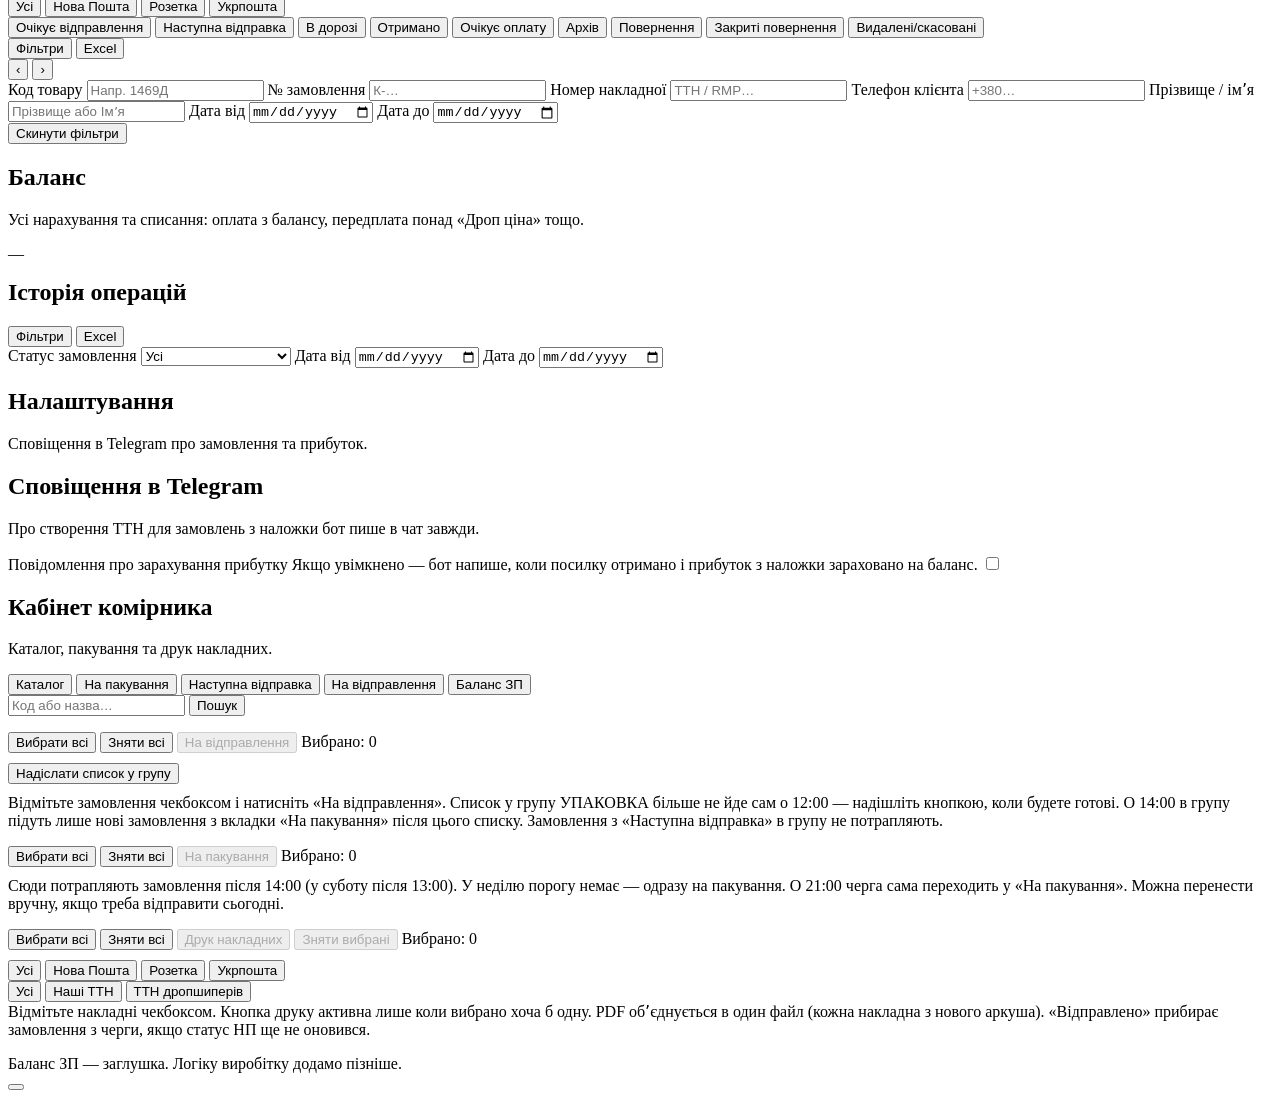
==== commit 46208fcb: "Keep only recent uncollected sheet returns in the owner tab. Co-authored-by: Cursor <cursoragent@cur" ====
--- a/miniapp/index.html
+++ b/miniapp/index.html
@@ -180,12 +180,11 @@
       <div id="ownerTabReturns" class="owner-panel hidden">
         <h2 class="section-title">Заявки на повернення</h2>
         <p class="hint">
-          Сюди потрапляють відмови і повернення з таблиці «Заказы», а також заявки
-          дропперів з Mini App. Посилка спочатку в «Очікують отримання», після прибуття
-          на ваше відділення — в «Очікують підтвердження». Після «Прийнято» заявка
-          дроппера у «Закриті повернення». Рядки тільки з таблиці йдуть за статусом
-          у листі, без кнопок «Прийнято». Пошук — за останніми 5 цифрами ТТН.
-          Можна відфільтрувати за службою доставки і дроппером.
+          Сюди потрапляють свіжі відмови з таблиці «Заказы» за останні 30 днів, які
+          ще не забрані, і заявки дропперів з Mini App. Старі й уже позначені
+          «забрали» / «отримали» в таблиці тут не показуються. «В архів» ставить у
+          таблиці «ПОВЕРНЕННЯ ЗАБРАЛИ» і прибирає рядок, без зміни балансу. Пошук —
+          за останніми 5 цифрами ТТН. Можна відфільтрувати за службою і дроппером.
         </p>
         <div class="owner-returns-tabs" id="ownerReturnsTabs" role="tablist">
           <button type="button" class="tab active" data-returns-bucket="awaiting_receipt">
@@ -1070,6 +1069,6 @@
   </div>
 
   <button type="button" id="photoZoomBackdrop" class="photo-zoom-backdrop hidden" aria-label="Закрити фото"></button>
-  <script src="/static/app.js?v=20261112ret1"></script>
+  <script src="/static/app.js?v=20261112ret2"></script>
 </body>
 </html>
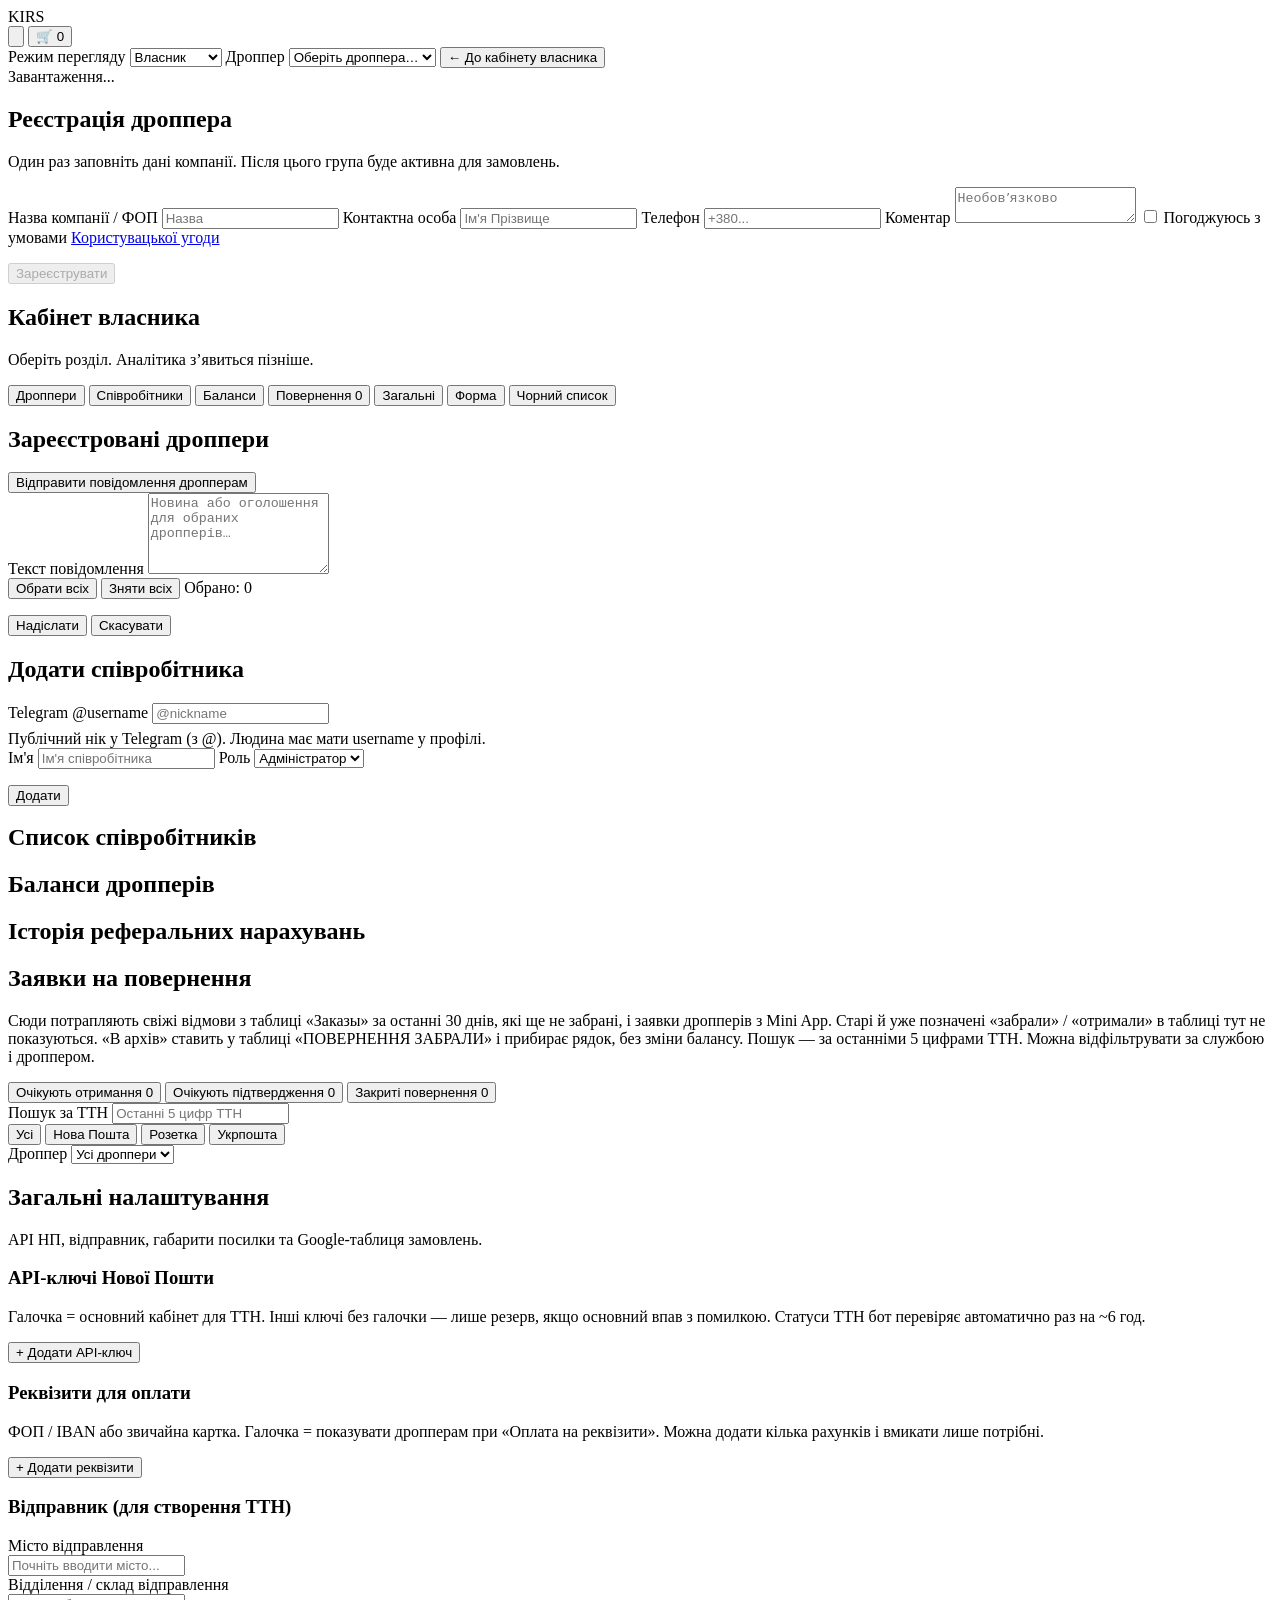
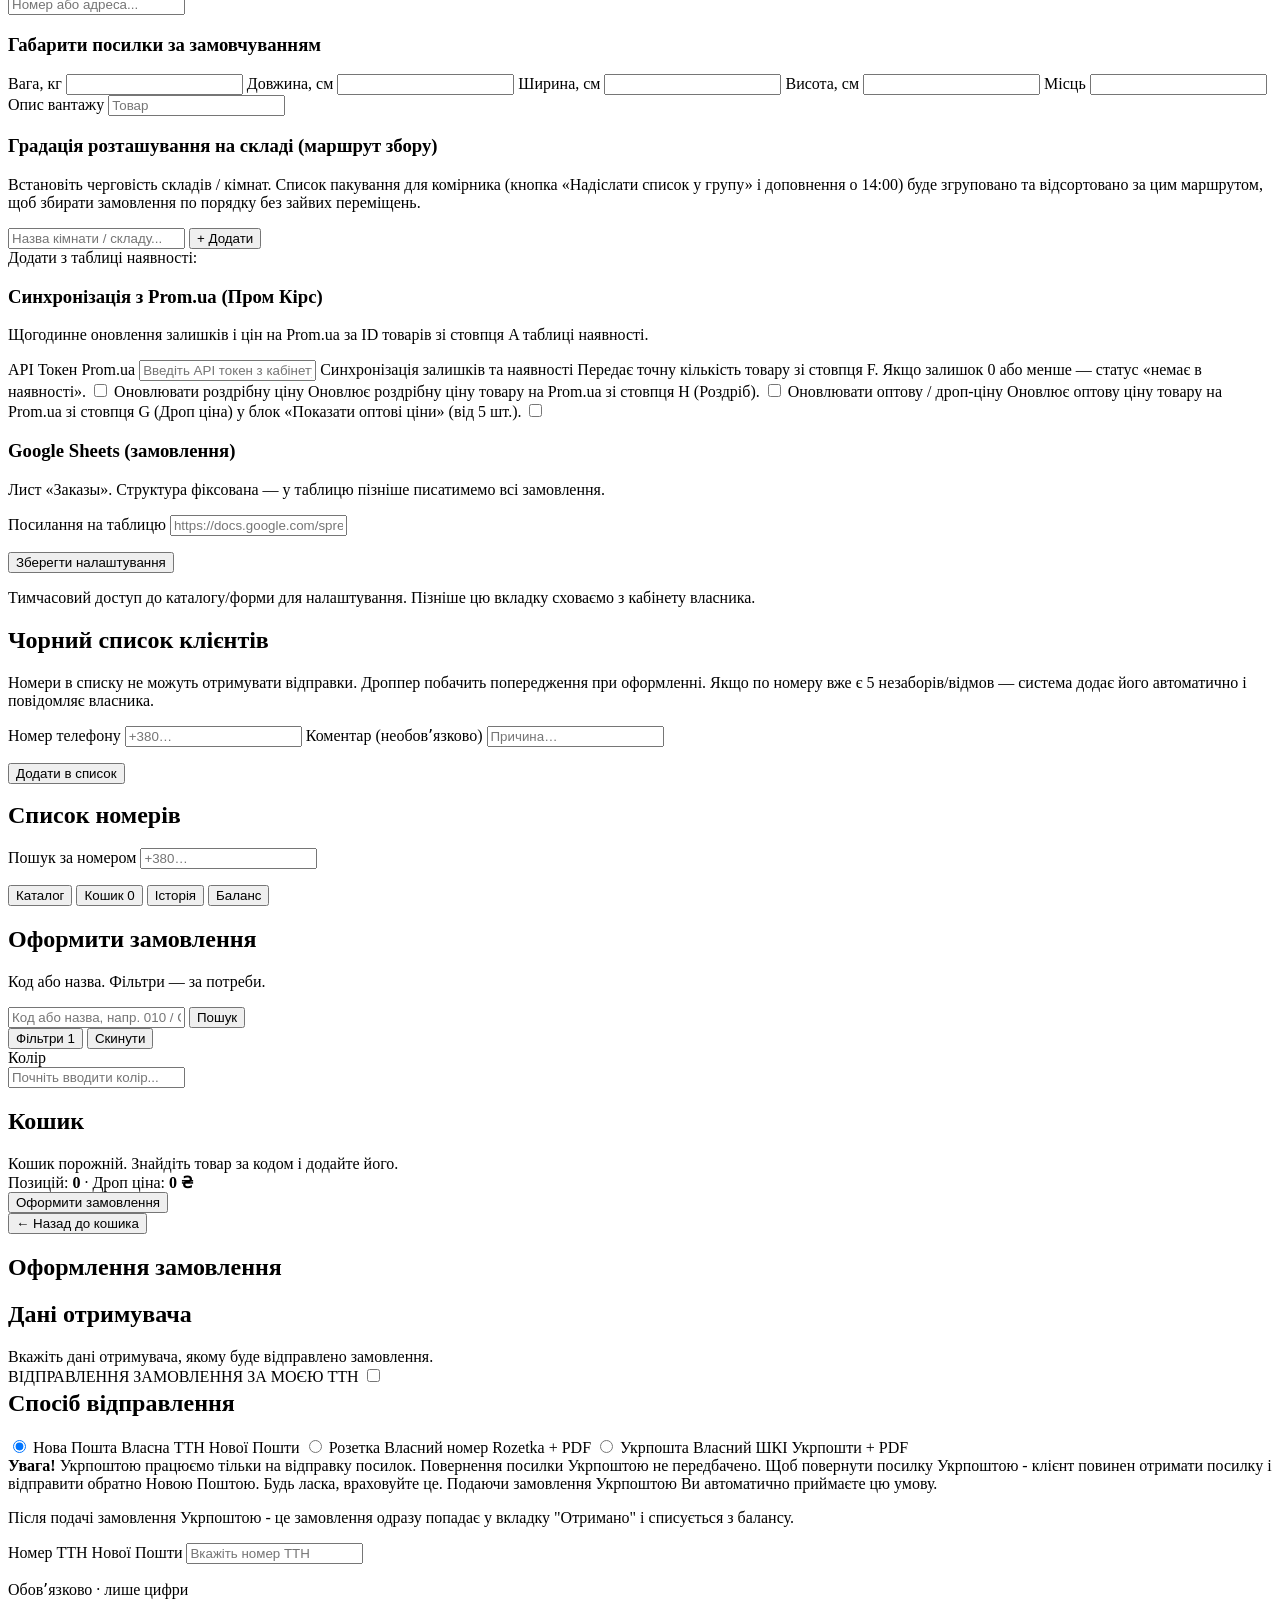
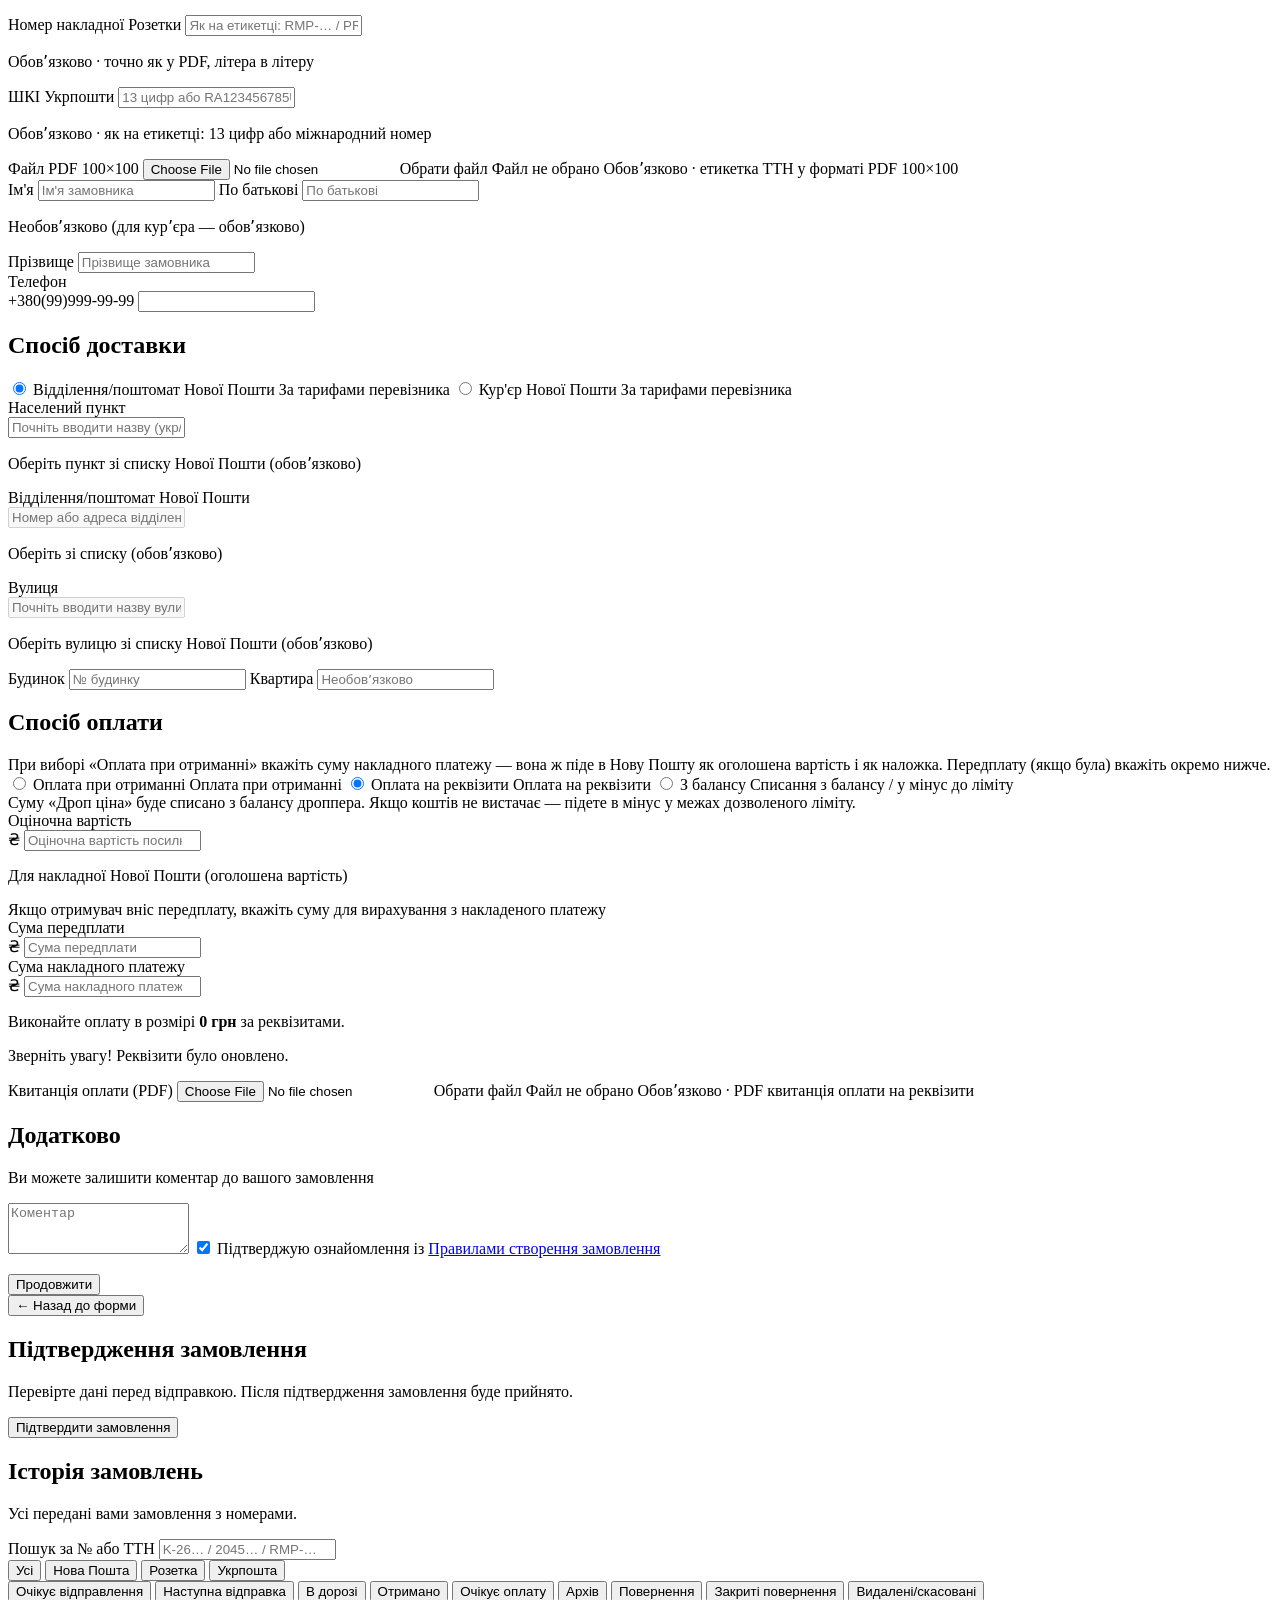
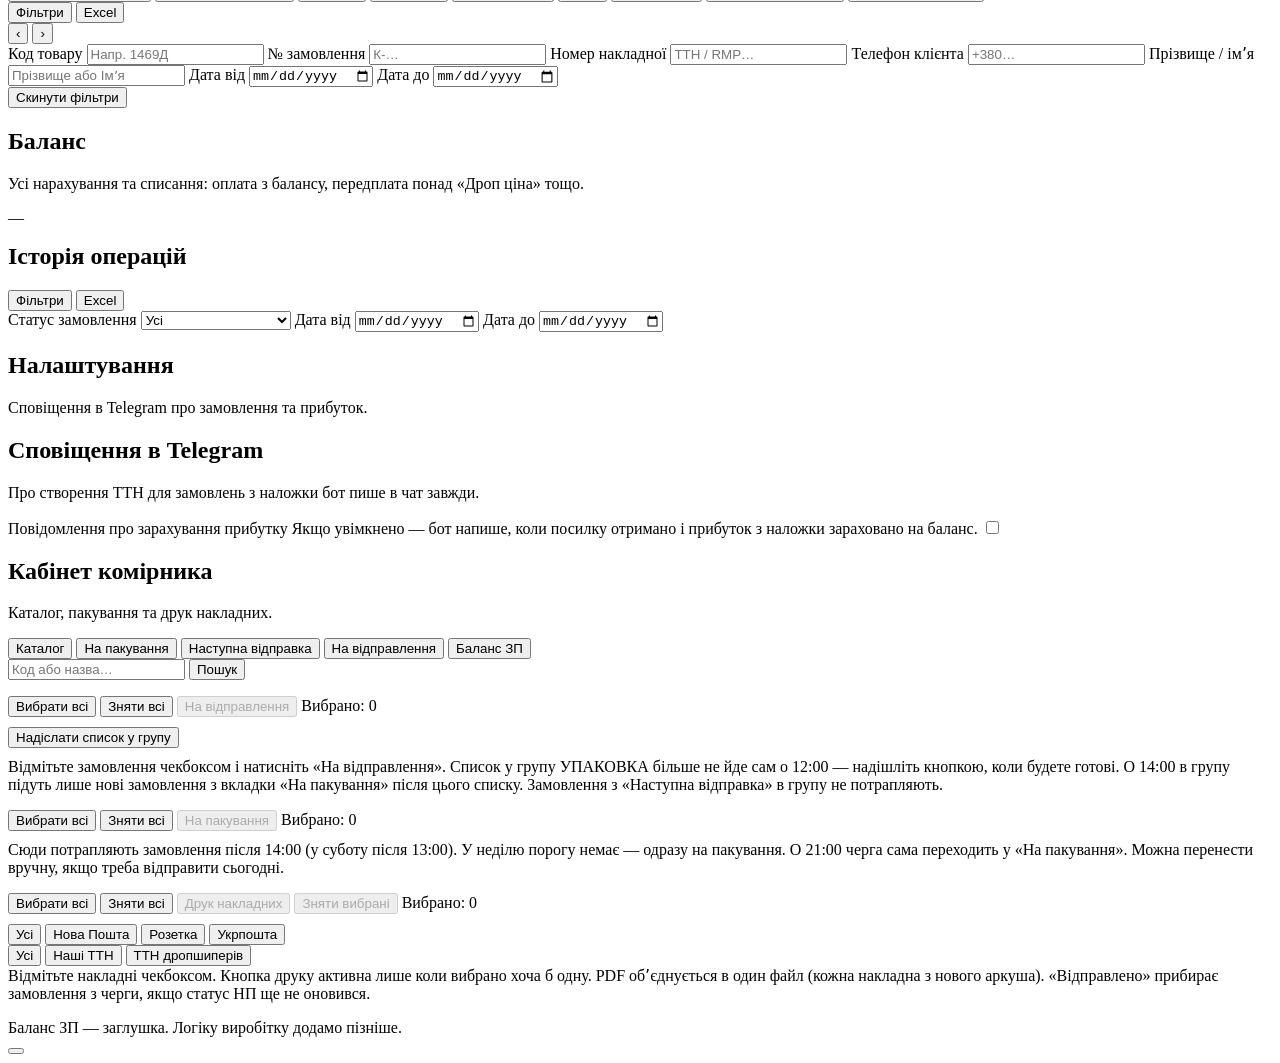
==== commit 994e3ef8: "Show a compact dropper-debt total at the top of owner balances. Co-authored-by: Cursor <cursoragent@" ====
--- a/miniapp/index.html
+++ b/miniapp/index.html
@@ -7,7 +7,7 @@
   <link rel="icon" type="image/png" href="/static/favicon.png?v=20260912icon1" />
   <link rel="apple-touch-icon" href="/static/favicon.png?v=20260912icon1" />
   <script src="https://telegram.org/js/telegram-web-app.js"></script>
-  <link rel="stylesheet" href="/static/styles.css?v=20261107up3" />
+  <link rel="stylesheet" href="/static/styles.css?v=20261123debt1" />
 </head>
 <body>
   <div class="app">
@@ -169,7 +169,7 @@
 
       <div id="ownerTabBalances" class="owner-panel hidden">
         <h2 class="section-title">Баланси дропперів</h2>
-        <p class="hint">Відкрийте дроппера — побачите баланс і історію замовлень з фільтрами. Реферальний баланс показується лише якщо у дроппера увімкнена реферальна програма.</p>
+        <div id="ownerDebtSummary" class="owner-debt-summary"></div>
         <div id="ownerBalances" class="results"></div>
         <div id="ownerReferralHistoryWrap" class="hidden">
           <h2 class="section-title" style="margin-top:18px">Історія реферальних нарахувань</h2>
@@ -1069,6 +1069,6 @@
   </div>
 
   <button type="button" id="photoZoomBackdrop" class="photo-zoom-backdrop hidden" aria-label="Закрити фото"></button>
-  <script src="/static/app.js?v=20261112ret2"></script>
+  <script src="/static/app.js?v=20261123debt1"></script>
 </body>
 </html>
